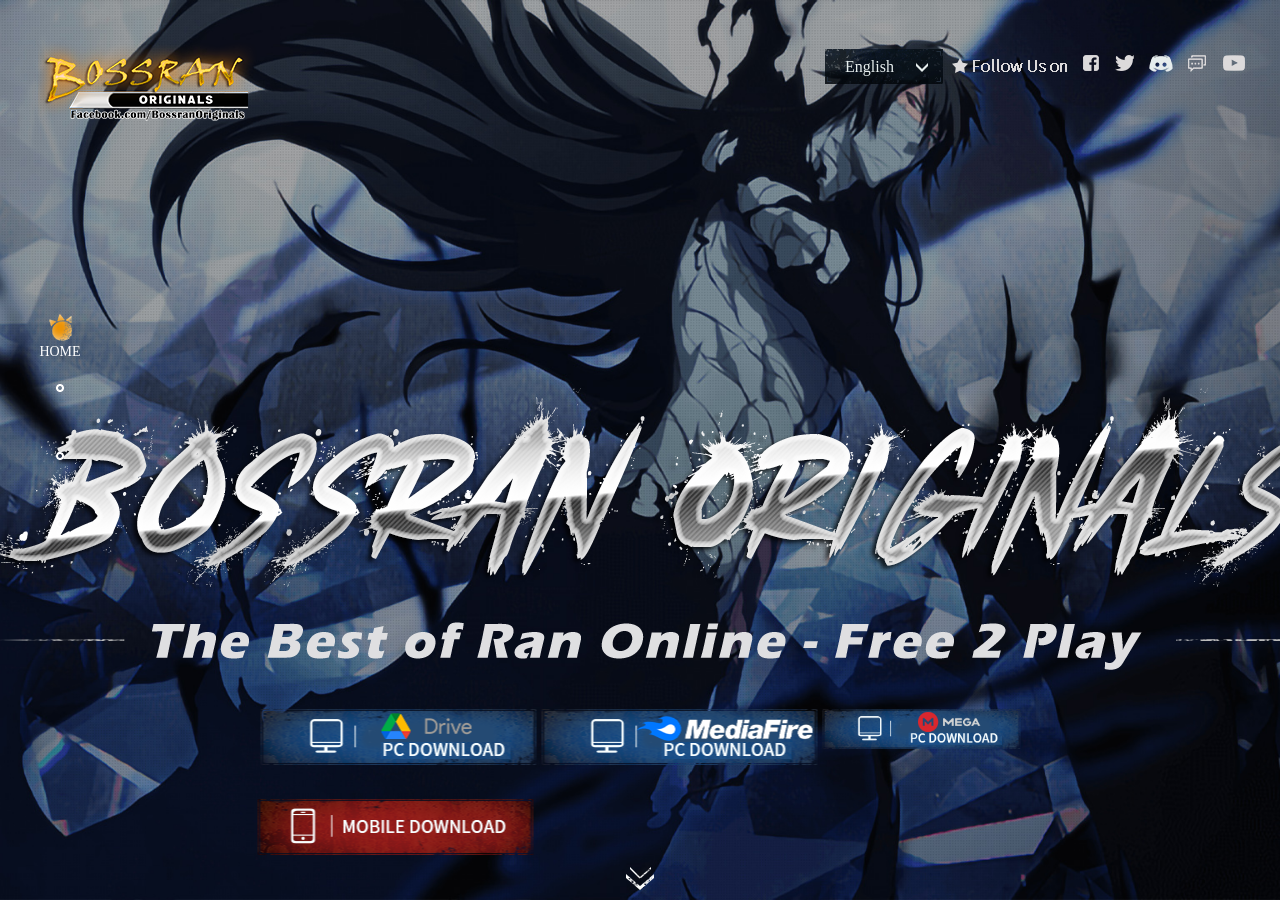
==== index.html @ d1cb73f9 "Add files via upload" ====
<!DOCTYPE html><html><head>
    <title>Bossran Originals  </title>
<meta name="keywords" content="LifeAfter, Mobile, New release, Levin City, iOS, App, Zombie, Pvp, Survival Game, Last day on Earth, Survivor, iPhone, iPad, Netease, Official, Download, Install, Play, Free, FPS, RPG, multiplayer, cooperation, online, open world, third-person shooter, adventure, crafting, building, 明日之後，UNDAWN, PUZZLE&amp;SURVIVAL, Walking Dead, sandbox, RAFT, Subnautica, Uncharted Waters, underwater, Season6, mutation, counterattack, Infection Rebirth, Earth Revival, Blue Tide, Bossran Originals, Once Human">
<meta name="description" content="Mutation Upsurging, Stop the Raging Blue!  ">
<meta charset="utf-8">
<meta name="applicable-device" content="PC">
<meta http-equiv="X-UA-Compatible" content="IE=edge,chrome=1">
<meta name="renderer" content="webkit|ie-comp|ie-stand">
<meta name="renderer" content="webkit">
<meta name="format-detection" content="telephone=no">
<meta name="format-detection" content="address=no">
<link rel="dns-prefetch" href="https://comm.res.easebar.com">




<meta name="twitter:card" content="summary_large_image">
<meta name="twitter:title" content="Bossran Originals  ">
<meta name="twitter:description" content="Mutation Upsurging, Stop the Raging Blue!  ">
<meta name="twitter:image" content="https://www.lifeafter.game/pc/gw/20190115141702/data/share_tw2.jpg">



<meta property="og:url" content="https://www.lifeafter.game/index.html">
<meta property="og:title" content="Bossran Originals  ">
<meta property="og:description" content="Mutation Upsurging, Stop the Raging Blue!  ">
<meta property="og:image" content="images/share_fb2.jpg">


<!--This is Git Project From LIFEAFTER.GAME/lifeafter-pc-gw-en-20190115(11041)-->
    <link type="text/css" rel="stylesheet" href="css/alertBox.css" media="all">
    <link rel="stylesheet" href="css/swiper.3.4.1.css">
    <link type="text/css" rel="stylesheet" href="css/index_46b34e4.css" media="all">

    
    <script async="" src="https://www.googletagmanager.com/gtag/js?id=UA-130943468-1"></script>
    <script>function gtag(){dataLayer.push(arguments)}window.dataLayer=window.dataLayer||[],gtag("js",new Date),gtag("config","UA-130943468-1");</script>
    
    <script>window.ga=window.ga||function(){(ga.q=ga.q||[]).push(arguments)},ga.l=+new Date,ga("create","UA-130943468-1","auto"),ga("send","pageview");</script>
    <script async="" src="js/analytics.js"></script>
</head>

<body id="tpl">
    <div id="share_content" style="display:none">
	<h1 style="display:none">Bossran Originals  </h1>
	<div id="share_title" pub-name="分享文案">Bossran Originals  </div>
	<div id="share_desc" pub-name="分享文本">Mutation Upsurging, Stop the Raging Blue!  </div>
	<img id="share_pic" pub-name="分享图片" src="images/share_tw.jpg" alt="分享图片">
	<div id="share_url" pub-name="分享链接">https://www.lifeafter.game/index.html</div>
</div>
    <div class="container">

        

        <div class="swiper-container" id="content_txt">
            <div class="swiper-wrapper">

                <div class="swiper-slide s1">
                    <a href="//www.lifeafter.game/index.html" title="logo" class="logo" target="_blank"></a>

    
    
    



<div class="p0-top">
   
    <div class="po-select">
        <div class="header">English</div>
        <ul class="ul">
            <li>English</li>
            <li><a href="//www.lifeafter.jp/index.html" target="_self">日本語</a></li>
        </ul>
    </div>
   <div class="gz-all">
       <span class="txt-gz"></span>
       <a class="btn-gz fb" target="_blank" href="https://www.facebook.com/LifeAfter.en" title=""></a>
       <a class="btn-gz tw" target="_blank" href="https://twitter.com/LifeAfter_en" title=""></a>
       <a class="btn-gz ds" target="_blank" href="https://discord.gg/LifeAfter" title=""></a>
       <a class="btn-gz lt" target="_blank" href="https://lifeafter.16163.com/" title=""></a>
       <a class="btn-gz ytb" target="_blank" href="https://www.youtube.com/channel/UCgGn6T7CV137rafeG-iFuxg" title=""></a>
   </div>
</div>


                    <div class="slogan"></div>
                    
                    <div class="download-con">
                        <div class="btn-tw-m-hover">
                            <div class="downqcode">
                                <img src="images/downqcode_4ce45da.png" alt="下載">
                            </div>
                            <div class="down_tips">Scan to Download</div>
                        </div>
                        <div class="btn-box">
                            <a class="btn-tw-pc" id="down-pc" pub-name="pc下載" href="https://g.126.fm/02zFKTa" target="_blank" title="PcDownload"></a>
                            <a class="btn-gq-pc" id="down-gq-pc" pub-name="pc高画质版下載" href="https://g66na.gdl.easebar.com/LifeAfter_new_20240308_g.exe" target="_blank" title="PcDownload"></a>
                            <a class="btn-topup" id="more-bonus" pub-name="获得更多奖金" href="http://www.lifeafter.game/giftgrab/" target="_blank" title=""></a>
                        </div>
                       <div class="btn-box">
                            <a class="btn-tw-m" href="javascript:;" title="IOS下載">台灣地區下載</a>
                            <a class="btn-recharge" id="btn-recharge" pub-name="点卡储值" href="https://pay.neteasegames.com/lifeafter/topup?c=m.1.ow_en_pc_4.10" target="_blank" title=""></a>
                        </div>
                    </div>
                    <div class="video_bg">
                        
                        

                    </div>

                    <p class="home-arrow"></p>
                </div>
                <div class="swiper-slide s2">
                    <div class="video_bg">
                        
                    </div>
                    <div class="cenbox">
                        <h2 class="t">
                            
                        </h2>
                        <div class="feature_line"></div>
                        <div class="feature_line2">
                            <span></span>
                            <span></span>
                            <span></span>
                            <span></span>
                            <span></span>
                          
                        </div>





















                        <div class="feature_dot">
                            <span class="on"></span>
                            <span></span>
                            <span></span>
                            <span></span>
                          
                        </div>
                        <div class="feature_num">
                            <p class="fea_cur">01</p>
                            <div class="feature_num_line">
                                <span></span>
                            </div>
                            <p>04</p>
                        </div>

                        <div class="feature_wrap">
                            <div class="fea_box">
                                <div><img src="images/1_0760aa6.jpg" alt="游戏特色"></div>
                                <div><img src="images/2_68eb219.jpg" alt="游戏特色"></div>
                                <div><img src="images/3_d6442ab.jpg" alt="游戏特色"></div>
                                <div><img src="images/4_631a481.jpg" alt="游戏特色"></div>
                             <!--  <div><img src="images/5_6d3e837.jpg" alt="游戏特色"></div> --> 
                            </div>
                            <div class="feature_btn">
                                <span class="prev"></span>
                                <span class="next"></span>
                            </div>
                        </div>
                    </div>
                    
                </div>
                
                <div class="swiper-slide s3">
                    <div class="cenbox">
                        <div class="til"></div>
                        <h2 class="t">
                            <img src="images/news_5fbc7cd.png" alt="news">
                        </h2>

                        
                        <div class="left_banner">
    <div class="swiper-container banner">
        <div class="swiper-wrapper">
                         <div class="swiper-slide">
                <a href="https://www.lifeafter.game/news/official/20240202/32863_1136248.html" title="" hope="" radio="" and="" the="" golden="" dragon"="" —="" lifeafter="" new="" expansion="" brings="" revelation,="" treasure,="" party="" fun!"="" target="_blank">
                    <img src="images/b621e942-314c-4a75-9671-e82f57a3a5b0.jpg" alt="banner">
                </a>
            </div>
                         <div class="swiper-slide">
                <a href="http://www.lifeafter.game/news/update/20220812/32864_1036896.html" title="LifeAfter: Sea of Zombie Launches Today!" target="_blank">
                    <img src="images/4eb19468-a428-4a7e-ba8c-c46f3b8f159f.jpg" alt="banner">
                </a>
            </div>
                         <div class="swiper-slide">
                <a href="http://www.lifeafter.game/news/official/20211104/32863_983769.html" title="Season 4" target="_blank">
                    <img src="images/a249f99d-062b-4163-983e-eb0f8e803729.jpg" alt="banner">
                </a>
            </div>
            <!--
                         <div class="swiper-slide">
                <a href="http://www.lifeafter.game/news/official/20211021/32863_980792.html" title="The Revenant" target="_blank">
                    <img src="images/ad3aa1c6-b69c-4d10-8dfb-c759c8d09041.jpg" alt="banner">
                </a>
            </div>
                         <div class="swiper-slide">
                <a href="http://www.lifeafter.game/news/official/20200429/32863_878302.html" title="LifeAfter One Year --Last Days, Final Encounters" target="_blank">
                    <img src="images/6c02dc83-e437-490d-92be-55f8ed0cbe68.jpg" alt="banner">
                </a>
            </div> -->
                    </div>
    </div>
    <div class="swiper-pagination"></div>
</div>
<div class="right-news">
    <div class="news-dot">
        <span class="news-span on">Latest</span>
        <span class="news-span">News</span>
        <span class="news-span">Announcement</span>
        <!-- <span class="news-span">Guide</span> -->
    </div>
    <a class="news-more" title="More information" href="//www.lifeafter.game/news/index.html" target="_blank">More information +</a>

    <ul class="slide-news">
        <li class="on">
                         <a class="news-a" href="//www.lifeafter.game/news/update/20241107/32864_1192095.html" title="Maintenance Update 11/08" target="_blank">
                <h2 class="news-tit">Maintenance Update 11/08</h2>
                <p class="news-core">
                    [Celebration]1.CelebrationSquare:FromNovember8toNovember21,TomorrowLandwillundergoamajorrenovation.Duringthistime,theFederationwillsetupaCelebrationSquareforallSurvivors,featuringfiveexcitingmodulestoexplore:CelebrationCake,CelebrationFireworks,CelebrationMerchant,CelebrationDanceFloor,andLifeAfterExhibition.Plus,therewillberichrewardsupforgrabs!Don'tmissout!
                </p>
            </a>

             <!--END-->
                    </li>
        <li>
            <!--END-->
                         <a class="news-a" href="//www.lifeafter.game/news/official/20240202/32863_1136248.html" title="" hope="" radio="" and="" the="" golden="" dragon"="" —="" lifeafter="" new="" expansion="" brings="" revelation,="" treasure,="" party="" fun!"="" target="_blank">
                <h2 class="news-tit">"Hope Radio and the Golden Dragon" — LifeAfter New Expansion Brings Revelation, Treasure, and Party Fun!</h2>
                <p class="news-core">
                    "HopeRadioandtheGoldenDragon"—LifeAfterNewExpansionBringsRevelation,Treasure,andPartyFun!LifeAfter,theleadingpioneerofopen-worlddoomsdaysurvivalmobilegame,haslauncheditsYearoftheDragonSpringFestivalexpansion:"HopeRadioandtheGoldenDragon,"officiallyonFebruary2nd.Claimyourpersonalportableradioformysteriousmessages,andjoinbothnewandoldfriendsinuncoveringthetruthbehinditall.SafeguardtheGoldenDragonTreasurefromtheswarmingInfectedandenjoyajoyfulpartywithfriendsinthegame!
                </p>
            </a>
            <!--END-->
                    </li>
        <li>
            <!--END-->
                         <a class="news-a" href="//www.lifeafter.game/news/update/20241107/32864_1192095.html" title="Maintenance Update 11/08" target="_blank">
                <h2 class="news-tit">Maintenance Update 11/08</h2>
                <p class="news-core">
                    [Celebration]1.CelebrationSquare:FromNovember8toNovember21,TomorrowLandwillundergoamajorrenovation.Duringthistime,theFederationwillsetupaCelebrationSquareforallSurvivors,featuringfiveexcitingmodulestoexplore:CelebrationCake,CelebrationFireworks,CelebrationMerchant,CelebrationDanceFloor,andLifeAfterExhibition.Plus,therewillberichrewardsupforgrabs!Don'tmissout!
                </p>
            </a>
             <!--END-->
                    </li>
        <!-- <li>
                         <a class="news-a" href="//www.lifeafter.game/news/strategy/20230814/32865_1104323.html" title="Master the Ice Hazard in Just Three Minutes: A Detailed Guide for Beginners" target="_blank">
                <h2 class="news-tit">Master the Ice Hazard in Just Three Minutes: A Detailed Guide for Beginners</h2>
                <p class="news-core">
                    IntheworldofLifeAfterAnewPVPmode'IceHazard'hasbeenintroducedToday,Lucinabringsyouastep-by-stepbeginner'sguideTosurvivinginthe'IceHazard'Checkitout!
                </p>
            </a>
                    </li> -->
    </ul>
</div>
<!--This is Git Project From LIFEAFTER.GAME/lifeafter-pc-gw-en-20190115(11041)-->
<!--stamp:e8e35d1d-43f0-4613-83cd-572bfbb4f640,tplId:23351,pageId:26154,tplName:明日之后英文版-公测官网-PC[index][正式][11041]-->
                    </div>
                    <p class="home-arrow"></p>
                </div>

                <li class="swiper-slide page3">
                    <div class="cenbox">
                        <div class="til"></div>
                        
                        <div class="swiper-container KvSwiper" id="KvSwiper">
                            <div class="swiper-wrapper">
                                <div class="swiper-slide swiperKv"><img src="images/img5_c5d9f45.jpg" alt="KV"></div>
                                <div class="swiper-slide swiperKv"><img src="images/img6_f1bc1ab.jpg" alt="KV"></div>
                                <div class="swiper-slide swiperKv"><img src="images/img7_a8eda0c.jpg" alt="KV"></div>
                                <div class="swiper-slide swiperKv"><img src="images/img3_0c249c6.jpg" alt="KV"></div>
                            </div>
                            
                        </div>
                        
                        <div class="swiper-pagination KvSwiper-pagination"></div>
                        
                        <div class="swiper-button-next page1-next"></div>
                        <div class="swiper-button-prev page1-prev"></div>
                        
                    </div>
                </li>

                <div class="swiper-slide last-screen">
                    <div class="footer_box">
    <div class="footer">
        
        <a href="https://www.fb.com/" class="footer_logo" target="_blank"></a>
        <div class="txt">
            <p>
                <a href="https://protocol.unisdk.easebar.com/release/latest_v475.html" target="_blank" class="underline">Privacy Policy</a>, 
                <a href="https://protocol.unisdk.netease.com/release/latest_v486.html" target="_blank" class="underline">Terms and Conditions</a>
            </p>
            <p class="year">©2004 Min Communications, Inc.All Rights Reserved</p>
        </div>
        <div class="txt">
            Company Address: Unit 802, of 8th Floor of Chuang's Tower, <br>
            30-32 Connaught Road, Central, Hong Kong
        </div>
        <div class="txt">
            Contact Us: <span>bossranoriginals@gmail.com</span><br>
        </div>
    </div>
</div>

                </div>
            </div>
            <div class="swiper-pagination content-pagination nav_pagination">
                <div class="swiper-pagination-bullet nav_bullet on"></div>
                <div class="swiper-pagination-bullet nav_bullet"></div>
                <div class="swiper-pagination-bullet nav_bullet"></div>
                <div class="swiper-pagination-bullet nav_bullet"></div>

            </div>
        </div>
        <div class="Layer"></div>

<div class="pop video-pop" id="video-pop">
	<a href="javascript:;" class="close" title=""><s></s></a>
	<div class="video-box"></div>
</div>

<div class="sea-pop pop">
	<a href="javascript:;" class="v_close"></a>
	<div class="sea"></div>
</div>


<div class="pop popImg">
    <a href="javascript:;" class="v_close"></a>
    <a href="javascript:;" class="pic-down" id="pic-down"></a>
    <img class="neir" src="">
</div>
    </div>

    <script charset="utf-8" src="js/jquery%28mixNIE%29.1.11.js"></script>
    <script charset="utf-8" src="js/swiper.3.4.1.js"></script>
    <script charset="utf-8" src="js/jquery.superslide.js"></script>
    <script charset="utf-8" src="js/common_ce2732b.js"></script>
    <script charset="utf-8" src="js/index_fa309bd.js"></script>





</body></html><!--This is Git Project From LIFEAFTER.GAME/lifeafter-pc-gw-en-20190115(11041)--><!--This is Git Project From LIFEAFTER.GAME/lifeafter-pc-gw-en-20190115(11041)-->
---- css/alertBox.css ----
.alert_box{width:100%;height:100%;position:fixed;top:0;left:0;z-index:99999;font-family:"Microsoft YaHei";font-size:14px;opacity:0;display:none;transition:all .2s linear;-webkit-transition:all .2s linear;-moz-transition:all .2s linear;-o-transition:all .2s linear;-ms-transition:all .2s linear}.alert_box.show{opacity:1}.alert_box .shadow{width:100%;height:100%;position:absolute;left:0;top:0;right:0;bottom:0}.alert_box .alert_wrap{width:480px;position:absolute;top:50%;left:50%;margin-left:-240px;line-height:30px;margin-top:-255px}.alert_box .alert_wrap .alertClose{width:36px;height:36px;position:absolute;top:0;right:0;z-index:100;cursor:pointer}.alert_box .alert_wrap .alertClose i,.alert_box .alert_wrap .alertClose em{display:block;width:100%;height:100%;position:absolute;top:0;right:0}.alert_box .alert_wrap .alertClose i{background:url(../images/clse.png) no-repeat;cursor:pointer;z-index:2;background-position:-3px 3px}@media all and (min-width:0){.alert_box .alert_wrap .alertClose i{background-position:0 0}}.alert_box .alert_wrap .alertClose em{border-radius:0 0 0 100%;z-index:1;transition:all .2s ease;-webkit-transition:all .2s ease;-moz-transition:all .2s ease;-o-transition:all .2s ease;-ms-transition:all .2s ease}.alert_box .alert_wrap .alert_main{padding:55px 30px 90px;position:relative;min-height:110px}.alert_box .alert_wrap .alert_main .tit{margin-bottom:5px}.alert_box .alert_wrap .alert_main .text{width:418px;font-size:14px;height:42px;line-height:42px;outline:0;padding:0 5px;-webkit-appearance:none}.alert_box .alert_wrap .alert_main .btns_wrap{position:absolute;right:30px;bottom:30px;z-index:100;overflow:hidden}.alert_box .alert_wrap .alert_main .btns_wrap .btns{width:120px;height:50px;display:block;float:right;margin-left:23px;text-align:center;line-height:50px;font-size:18px;transition:all .2s ease;-webkit-transition:all .2s ease;-moz-transition:all .2s ease;-o-transition:all .2s ease;-ms-transition:all .2s ease}.alert_box .shadow{-webkit-opacity:.6;-moz-opacity:.6;opacity:.6;filter:alpha(opacity=60);background:#000}.alert_box .alert_wrap{color:#3c3c3c;background:#fff}.alert_box .alert_wrap .alert_main{}.alert_box .alert_wrap .alert_main .tips{color:#f66960}.alert_box .alert_wrap .alert_main .text{color:#3c3c3c;border:1px solid #ccc}.alert_box .alert_wrap .alert_main input::-webkit-input-placeholder{color:#ccc}.alert_box .alert_wrap .alert_main input:-moz-placeholder{color:#666}.alert_box .alert_wrap .alert_main input::-moz-placeholder{color:#666}.alert_box .alert_wrap .alert_main input:-ms-input-placeholder{color:#ccc}.alert_box .alert_wrap .alert_main .labelPlaceholder{color:#ccc;font-size:12px;text-align:left}.alert_box .alert_wrap .alert_main .btns{color:#fff}.alert_box .alert_wrap .alert_main .btns.btnsCancle{background-color:#b7b7b7}.alert_box .alert_wrap .alert_main .btns.btnsCancle:hover{background-color:#c3c3c3}.alert_box .alert_wrap .alertClose em{background-color:#5084cb}.alert_box .alert_wrap .alertClose:hover em{background-color:#6898da}.alert_box .alert_wrap .alert_main .key{color:#5084cb}.alert_box .alert_wrap .alert_main .key:hover{color:#6898da}.alert_box .alert_wrap .alert_main .btns.btnsConfirm{background-color:#5084cb}.alert_box .alert_wrap .alert_main .btns.btnsConfirm:hover{background-color:#6898da}.alert_box.alert_box_green .alert_wrap .alertClose em{background-color:#5cb85c}.alert_box.alert_box_green .alert_wrap .alertClose:hover em{background-color:#329f32}.alert_box.alert_box_green .alert_wrap .alert_main .key{color:#5cb85c}.alert_box.alert_box_green .alert_wrap .alert_main .key:hover{color:#329f32}.alert_box.alert_box_green .alert_wrap .alert_main .btns.btnsConfirm{background-color:#5cb85c}.alert_box.alert_box_green .alert_wrap .alert_main .btns.btnsConfirm:hover{background-color:#329f32}.alert_box.alert_box_skyblue .alert_wrap .alertClose em{background-color:#5bc0de}.alert_box.alert_box_skyblue .alert_wrap .alertClose:hover em{background-color:#4ca9c4}.alert_box.alert_box_skyblue .alert_wrap .alert_main .key{color:#5bc0de}.alert_box.alert_box_skyblue .alert_wrap .alert_main .key:hover{color:#4ca9c4}.alert_box.alert_box_skyblue .alert_wrap .alert_main .btns.btnsConfirm{background-color:#5bc0de}.alert_box.alert_box_skyblue .alert_wrap .alert_main .btns.btnsConfirm:hover{background-color:#4ca9c4}.alert_box.alert_box_yellow .alert_wrap .alertClose em{background-color:#f0ad4e}.alert_box.alert_box_yellow .alert_wrap .alertClose:hover em{background-color:#d4902f}.alert_box.alert_box_yellow .alert_wrap .alert_main .key{color:#f0ad4e}.alert_box.alert_box_yellow .alert_wrap .alert_main .key:hover{color:#d4902f}.alert_box.alert_box_yellow .alert_wrap .alert_main .btns.btnsConfirm{background-color:#f0ad4e}.alert_box.alert_box_yellow .alert_wrap .alert_main .btns.btnsConfirm:hover{background-color:#d4902f}.alert_box.alert_box_red .alert_wrap .alertClose em{background-color:#d9534f}.alert_box.alert_box_red .alert_wrap .alertClose:hover em{background-color:#cb433f}.alert_box.alert_box_red .alert_wrap .alert_main .key{color:#d9534f}.alert_box.alert_box_red .alert_wrap .alert_main .key:hover{color:#cb433f}.alert_box.alert_box_red .alert_wrap .alert_main .btns.btnsConfirm{background-color:#d9534f}.alert_box.alert_box_red .alert_wrap .alert_main .btns.btnsConfirm:hover{background-color:#cb433f}
---- css/index_46b34e4.css ----
@charset "utf-8";html,body,h1,h2,h3,h4,h5,h6,div,dl,dt,dd,ul,ol,li,p,blockquote,pre,hr,figure,table,caption,th,td,form,fieldset,legend,input,button,textarea,menu{margin:0;padding:0}body{padding:0;margin:0;background:#000}html,body,fieldset,img,iframe,abbr{border:0}li{list-style:none}textarea{overflow:auto;resize:none}a,button{cursor:pointer}h1,h2,h3,h4,h5,h6,em,strong,b{font-weight:400;font-style:normal}a,a:hover{text-decoration:none}body,textarea,input,button{color:#62a1c9}input,textarea,a,div,button,select{margin:0;padding:0;border:0;outline:0}table{border-collapse:collapse;border-spacing:0}select{appearance:none;-moz-appearance:none;-webkit-appearance:none}html,body{width:100%;min-width:1200px;height:100%}input:-webkit-autofill{background:#787a8b!important;-webkit-box-shadow:0 0 0 999px #787a8b inset}.wbox{width:1200px;margin:0 auto;clear:both}.wbox:after{content:".";display:block;height:0;clear:both;visibility:hidden}.wbox{display:inline-block}* html .wbox{zoom:1}.wbox{display:block;position:relative}.hide{display:none}@-webkit-keyframes male{0%{-webkit-transform:rotate(0deg);-moz-transform:rotate(0deg);-ms-transform:rotate(0deg);-o-transform:rotate(0deg);transform:rotate(0deg)}100%{-webkit-transform:rotate(10deg);-moz-transform:rotate(10deg);-ms-transform:rotate(10deg);-o-transform:rotate(10deg);transform:rotate(10deg)}}@-moz-keyframes male{0%{-webkit-transform:rotate(0deg);-moz-transform:rotate(0deg);-ms-transform:rotate(0deg);-o-transform:rotate(0deg);transform:rotate(0deg)}100%{-webkit-transform:rotate(10deg);-moz-transform:rotate(10deg);-ms-transform:rotate(10deg);-o-transform:rotate(10deg);transform:rotate(10deg)}}@-ms-keyframes male{0%{-webkit-transform:rotate(0deg);-moz-transform:rotate(0deg);-ms-transform:rotate(0deg);-o-transform:rotate(0deg);transform:rotate(0deg)}100%{-webkit-transform:rotate(10deg);-moz-transform:rotate(10deg);-ms-transform:rotate(10deg);-o-transform:rotate(10deg);transform:rotate(10deg)}}@-o-keyframes male{0%{-webkit-transform:rotate(0deg);-moz-transform:rotate(0deg);-ms-transform:rotate(0deg);-o-transform:rotate(0deg);transform:rotate(0deg)}100%{-webkit-transform:rotate(10deg);-moz-transform:rotate(10deg);-ms-transform:rotate(10deg);-o-transform:rotate(10deg);transform:rotate(10deg)}}@keyframes male{0%{-webkit-transform:rotate(0deg);-moz-transform:rotate(0deg);-ms-transform:rotate(0deg);-o-transform:rotate(0deg);transform:rotate(0deg)}100%{-webkit-transform:rotate(10deg);-moz-transform:rotate(10deg);-ms-transform:rotate(10deg);-o-transform:rotate(10deg);transform:rotate(10deg)}}@-webkit-keyframes down_line{0%{top:0}50%{top:134px}100%{top:0}}@-moz-keyframes down_line{0%{top:0}50%{top:134px}100%{top:0}}@-ms-keyframes down_line{0%{top:0}50%{top:134px}100%{top:0}}@-o-keyframes down_line{0%{top:0}50%{top:134px}100%{top:0}}@keyframes down_line{0%{top:0}50%{top:134px}100%{top:0}}.container{width:100%;min-width:1200px;background:#000;font-family:"\5FAE\8F6F\96C5\9ED1","Microsoft YaHei";position:relative;overflow:hidden}.container img{width:auto;height:auto;vertical-align:middle}.logo{z-index:2;position:absolute;top:28px;top:40px;left:20px;left:38px;width:219px;height:97px;background:url(../images/logo.png) no-repeat;background-size:100% 100%}.bq-txt{position:absolute;left:10px;top:10px;width:735px;height:16px;z-index:1;background-repeat: no-repeat;}.p0-top{position:absolute;right:35px;top:30px;z-index:1}.p0-top .po-select{display:inline-block;position:relative}.p0-top .po-select .header{background:url(../images/select-header_7e082ef.png);width:118px;height:35px;text-align:left;text-indent:20px;line-height:35px;font-size:16px;color:#e8efef;position:relative;cursor:pointer}.p0-top .po-select .header:after{content:'';background:url(../images/arr_5a6fb6b.png);width:12px;height:9px;position:absolute;right:15px;top:14px;-webkit-transition:all .3s;-moz-transition:all .3s;-ms-transition:all .3s;-o-transition:all .3s;transition:all .3s}.p0-top .po-select ul{position:absolute;left:0;top:35px;display:none}.p0-top .po-select ul li{background:url(../images/select-seled_af764c4.png);width:118px;height:35px;line-height:35px;font-size:16px;color:#e8efef;text-align:center;cursor:pointer}.p0-top .po-select ul li a{font-size:16px;color:#e8efef}.p0-top .po-select ul li:hover{background:url(../images/select-sel_0948676.png);color:#d11f1f}.p0-top .po-select ul li:hover a{color:#d11f1f}.p0-top .po-select.on ul{display:block}.p0-top .po-select.on:after{-webkit-transform:rotate(180deg);-moz-transform:rotate(180deg);-ms-transform:rotate(180deg);-o-transform:rotate(180deg);transform:rotate(180deg)}.p0-top .gz-all{font-size:0;text-align:center;margin-top:25px;display:inline-block}.p0-top .gz-all .txt-gz{width:116px;height:17px;float:left;margin:2px 0 10px 5px;background-repeat: no-repeat;}.p0-top .gz-all .btn-gz{width:16px;height:17px;display:inline-block;margin:0 0 0 15px;font-size:0;-webkit-transition:all .4s ease;-moz-transition:all .4s ease;-ms-transition:all .4s ease;-o-transition:all .4s ease;transition:all .4s ease}.p0-top .gz-all .btn-gz:hover{-webkit-opacity:.8;-moz-opacity:.8;opacity:.8;filter:alpha(opacity=80)}.p0-top .gz-all .btn-gz.fb{background-repeat: no-repeat;}.p0-top .gz-all .btn-gz.tw{width:20px;background-repeat: no-repeat;}.p0-top .gz-all .btn-gz.ds{width:24px;background:url(../images/icon-ds_5911c7d.png) no-repeat}.p0-top .gz-all .btn-gz.ytb{width:22px;background-repeat: no-repeat;}.p0-top .gz-all .btn-gz.lt{width:20px;background-repeat: no-repeat;}.p0-top .gz-all .btn-gz.line{width:20px;background-repeat: no-repeat;}.download-btnbox{position:absolute;z-index:9;right:0;top:50%;margin-top:-184px;width:200px;height:368px;background:url(../images/down_bg_6344021.png) no-repeat center;background-size:100% 100%;-webkit-transition:right .3s ease;-moz-transition:right .3s ease;-ms-transition:right .3s ease;-o-transition:right .3s ease;transition:right .3s ease;text-align:center;font-size:0}.download-btnbox.dhide{right:-200px}.download-btnbox.dhide .down_tab{background:url(../images/btn_show_1f9ff5e.png) no-repeat center}.download-btnbox .down_tips{width:180px;text-align:center;margin:110px auto 0;color:#b6b6b6;font-size:14px;line-height:18px}.download-btnbox .downqcode{width:120px;height:120px;position:absolute;top:-30px;left:50%;margin-left:-60px}.download-btnbox .downqcode img{display:block;width:100%;height:100%}.download-btnbox .down_tab{position:absolute;width:16px;height:49px;background:url(../images/btn_hide_328d486.png) no-repeat center;top:50%;left:-16px;margin-top:-24.5px}.download-btnbox .down_tab:hover{opacity:.8}.download-btnbox .download-btn{width:180px;height:50px;display:block;margin:0 auto 6px;-webkit-transition:all .4s ease;-moz-transition:all .4s ease;-ms-transition:all .4s ease;-o-transition:all .4s ease;transition:all .4s ease}.download-btnbox .download-btn:hover{-webkit-opacity:.8;-moz-opacity:.8;opacity:.8;filter:alpha(opacity=80)}.download-btnbox .download-btn.ios{margin-top:6px;background:url(../images/ap-down-m_e887f31.png) no-repeat;background-size:100%}.download-btnbox .download-btn.google{background:url(../images/ap-down-g_ebfaaf3.png) no-repeat;background-size:100%}.download-btnbox .download-btn.pc{background:url(../images/ap-down-pc_994951f.png) no-repeat;background-size:100%}.download-btnbox .download-btn.more{background:url(../images/ap-down-bonus2_b1e052d.png) no-repeat;background-size:100%;width:186px;height:73px;margin-left:12px}.download-con{position:absolute;bottom:35px;left:50%;transform:translateX(-50%);z-index:10;width:600px;width:765px}.download-con .btn-box{display:flex;justify-content:space-between;align-items:flex-end}.download-con .btn-tw-m-hover{display:none;width:276px;position:absolute;border-radius:5px;top:-200px;left:10px;top:-105px;left:0;-webkit-transition:all .3s ease;-moz-transition:all .3s ease;-ms-transition:all .3s ease;-o-transition:all .3s ease;transition:all .3s ease;background-color:rgba(20,20,20,.7)}.download-con .btn-tw-m-hover .downqcode{width:120px;height:120px;margin:18px auto 0}.download-con .btn-tw-m-hover .downqcode img{display:block;width:100%;height:100%}.download-con .btn-tw-m-hover .down_tips{text-align:center;margin:18px auto;color:#b6b6b6;font-size:14px;line-height:18px}.download-con a{margin:0 auto 5px;display:inline-block;vertical-align:middle;width:276px;height:56px;text-indent:-9999px;overflow:hidden;-webkit-transition:all .4s ease;-moz-transition:all .4s ease;-ms-transition:all .4s ease;-o-transition:all .4s ease;transition:all .4s ease}.download-con a:hover{opacity:.8}.download-con a.btn-tw-m{background:url(../images/ap-down-twm_c24545e.png) top center no-repeat;background-size:100%;margin-bottom:10px;margin-left:0}.download-con a.btn-tw-pc{background:url(../images/ap-down-twpc_cce5fe5.png) top center no-repeat;background-size:100%}.download-con a.btn-gq-pc{background:url(../images/ap-down-gqpc_f8df041.png) top center no-repeat;background-size:100%}.download-con a.btn-topup{width:198px;background:url(../images/ap-down-bonus_a5c01a5.png) top center no-repeat;background-size:100%}.download-con a.btn-recharge{width:361px;height:90px;position:relative;margin-right:-3px}.download-con a.btn-recharge canvas{position:absolute;left:0;top:0;width:100%;height:100%}#download-btn{width:900px;position:absolute;left:50%;transform:translateX(-50%);bottom:39px}.side-show{width:50px;height:190px;display:block;position:absolute;right:0;top:50%;margin-top:-95px;z-index:5;background:url(../images/list_down_open_16c7e93.png) no-repeat;-webkit-transition:all .3s;-moz-transition:all .3s;-ms-transition:all .3s;-o-transition:all .3s;transition:all .3s}.side-show:hover{-webkit-opacity:.8;-moz-opacity:.8;opacity:.8;filter:alpha(opacity=80)}.side-show.hidden{right:-50px}.side{width:234px;height:392px;position:absolute;right:34px;top:50%;margin-top:-227px;z-index:5;padding-top:62px;background:url(../images/list_down_title_7afba94.png) left top no-repeat;-webkit-transition:all .3s;-moz-transition:all .3s;-ms-transition:all .3s;-o-transition:all .3s;transition:all .3s}.side.hidden{right:-310px}.side .close{width:19px;height:19px;display:block;position:absolute;left:-44px;top:-11px;background:url(../images/list_down_close_9c28436.png);-webkit-transition:all .3s;-moz-transition:all .3s;-ms-transition:all .3s;-o-transition:all .3s;transition:all .3s}.side .close:hover{-webkit-transform:rotate(180deg);-moz-transform:rotate(180deg);-ms-transform:rotate(180deg);-o-transform:rotate(180deg);transform:rotate(180deg)}.side .tips{color:#333;font-size:12px;padding-left:46px;line-height:14px;background:url(../images/list_down_arrow_221cf9d.png) 25px top no-repeat}.side .code{width:135px;height:135px;margin:6px auto 0;position:relative;border:1px solid #e9e9e9}.side .code img{width:100%}.side .code i{display:block;width:137px;height:12px;position:absolute;left:-1px;top:0;z-index:2;background:url(../images/list_down_line_73e3dbc.png);-webkit-animation:down_line 3s linear infinite 300ms 0 ease;-moz-animation:down_line 3s linear infinite 300ms 0 ease;-ms-animation:down_line 3s linear infinite 300ms 0 ease;animation:down_line 3s linear infinite 300ms 0 ease;-moz-animation:down_line 3s linear infinite;-webkit-animation:down_line 3s linear infinite;-o-animation:down_line 3s linear infinite;-ms-animation:down_line 3s linear infinite;animation:down_line 3s linear infinite}.side .downBtn{width:164px;margin:21px auto 0}.side .downBtn a{display:block;width:164px;height:48px;margin-top:9px;background-size:100%;background-repeat:no-repeat;-webkit-transition:all .3s;-moz-transition:all .3s;-ms-transition:all .3s;-o-transition:all .3s;transition:all .3s}.side .downBtn a:hover{-webkit-opacity:.8;-moz-opacity:.8;opacity:.8;filter:alpha(opacity=80)}.side .downBtn a.android{background-image:url(../images/d_android_c606f1f.png)}.side .downBtn a.appstore{background-image:url(../images/d_apple_a1a3c34.png)}.side .downBtn a.computer{background-image:url(../images/d_computer_d3f72d3.png)}.side .downBtn a.getMore_btn{width:164px;height:48px;background-image:url(../images/getMore_btn_937672d.png)}.line .lines{width:19px;height:19px;position:absolute;top:0;left:0;overflow:hidden}.line .lines .lt,.line .lines .lr,.line .lines .lb,.line .lines .ll{position:absolute;background:#fff}.line .lines .lt,.line .lines .lb{height:1px}.line .lines .lr,.line .lines .ll{width:1px}.line .lines .lt{width:0;top:0;left:0}.line .lines .lr{height:0;top:0;right:0}.line .lines .lb{width:19px;left:19px;bottom:0}.line .lines .ll{height:19px;top:19px;left:0}.line:hover .lt{width:19px;-webkit-transition:width .1s;-moz-transition:width .1s;-ms-transition:width .1s;-o-transition:width .1s;transition:width .1s}.line:hover .lr{height:19px;-webkit-transition:height .1s .1s;-moz-transition:height .1s .1s;-ms-transition:height .1s .1s;-o-transition:height .1s .1s;transition:height .1s .1s}.line:hover .lb{left:0;-webkit-transition:left .1s .2s;-moz-transition:left .1s .2s;-ms-transition:left .1s .2s;-o-transition:left .1s .2s;transition:left .1s .2s}.line:hover .ll{top:0;-webkit-transition:top .1s .3s;-moz-transition:top .1s .3s;-ms-transition:top .1s .3s;-o-transition:top .1s .3s;transition:top .1s .3s}.Layer{position:fixed;top:0;left:0;width:100%;height:100%;background:#000;-webkit-opacity:0;-moz-opacity:0;opacity:0;filter:alpha(opacity=0);z-index:-1}.Layer.on{-webkit-opacity:.8;-moz-opacity:.8;opacity:.8;filter:alpha(opacity=80);z-index:10000}.pop{position:fixed;top:50%;left:50%;z-index:10000}.pop .close{width:35px;height:34px;background:url(../images/close_f8aac12.png) no-repeat;position:absolute;top:0;right:-45px;z-index:100001;-webkit-transition:transform .3s ease-in-out;-moz-transition:transform .3s ease-in-out;-ms-transition:transform .3s ease-in-out;-o-transition:transform .3s ease-in-out;transition:transform .3s ease-in-out}.pop .close:hover{-webkit-transform:rotate(90deg);-moz-transform:rotate(90deg);-ms-transform:rotate(90deg);-o-transform:rotate(90deg);transform:rotate(90deg)}.video-pop{width:800px;height:450px;margin:-225px 0 0 -400px;display:none}.video-pop .video-box{width:800px;height:450px}#NIE-topBar{width:100%;position:absolute!important;top:0;left:0}#NIE-copyRight{background:#000;color:#fff}#NIE-copyRight a{color:#fff}#NIE-copyRight #ncp-l1{color:#fff}#NIE-copyRight .nie-copyright-new-inner{padding:15px 0 10px!important}.alert_box .alert_wrap .alert_main .btns.btnsConfirm{background-color:#f28144}.alert_box .alert_wrap .alert_main .btns.btnsConfirm:hover{background-color:#f28144}.alert_box .alert_wrap .alertClose em{background-color:#f28144}.alert_box .alert_wrap .alertClose:hover em{background-color:#f28144}.alert_box .alert_wrap .alertClose i{background-image:url(../images/clse.png)}#tpl #NIE-share{height:22px;text-align:center;background:#000;margin-top:15px}#tpl .NIE-share-txt{height:22px;line-height:22px;font-size:12px;color:#6b6b6b;margin-right:10px}#tpl .NIE-share-iconBtn a{width:auto;padding-right:10px;margin-right:0;line-height:22px;font-size:22px;color:#6b6b6b}#tpl .NIE-share-iconBtn a span{height:22px;line-height:22px;font-size:22px}#tpl .NIE-share-iconBtn a:hover{color:#b62d15}#tpl .NIE-share-iconBtn a em{font-size:12px;height:22px;line-height:22px;margin-left:5px}@-webkit-keyframes rotate{100%{-webkit-transform:rotate(360deg);-moz-transform:rotate(360deg);-ms-transform:rotate(360deg);-o-transform:rotate(360deg);transform:rotate(360deg)}}@-moz-keyframes rotate{100%{-webkit-transform:rotate(360deg);-moz-transform:rotate(360deg);-ms-transform:rotate(360deg);-o-transform:rotate(360deg);transform:rotate(360deg)}}@-ms-keyframes rotate{100%{-webkit-transform:rotate(360deg);-moz-transform:rotate(360deg);-ms-transform:rotate(360deg);-o-transform:rotate(360deg);transform:rotate(360deg)}}@-o-keyframes rotate{100%{-webkit-transform:rotate(360deg);-moz-transform:rotate(360deg);-ms-transform:rotate(360deg);-o-transform:rotate(360deg);transform:rotate(360deg)}}@keyframes rotate{100%{-webkit-transform:rotate(360deg);-moz-transform:rotate(360deg);-ms-transform:rotate(360deg);-o-transform:rotate(360deg);transform:rotate(360deg)}}@-webkit-keyframes scale{0%{-webkit-transform:scale(1);-moz-transform:scale(1);-ms-transform:scale(1);-o-transform:scale(1);transform:scale(1)}50%{-webkit-transform:scale(1.1);-moz-transform:scale(1.1);-ms-transform:scale(1.1);-o-transform:scale(1.1);transform:scale(1.1)}100%{-webkit-transform:scale(1);-moz-transform:scale(1);-ms-transform:scale(1);-o-transform:scale(1);transform:scale(1)}}@-moz-keyframes scale{0%{-webkit-transform:scale(1);-moz-transform:scale(1);-ms-transform:scale(1);-o-transform:scale(1);transform:scale(1)}50%{-webkit-transform:scale(1.1);-moz-transform:scale(1.1);-ms-transform:scale(1.1);-o-transform:scale(1.1);transform:scale(1.1)}100%{-webkit-transform:scale(1);-moz-transform:scale(1);-ms-transform:scale(1);-o-transform:scale(1);transform:scale(1)}}@-ms-keyframes scale{0%{-webkit-transform:scale(1);-moz-transform:scale(1);-ms-transform:scale(1);-o-transform:scale(1);transform:scale(1)}50%{-webkit-transform:scale(1.1);-moz-transform:scale(1.1);-ms-transform:scale(1.1);-o-transform:scale(1.1);transform:scale(1.1)}100%{-webkit-transform:scale(1);-moz-transform:scale(1);-ms-transform:scale(1);-o-transform:scale(1);transform:scale(1)}}@-o-keyframes scale{0%{-webkit-transform:scale(1);-moz-transform:scale(1);-ms-transform:scale(1);-o-transform:scale(1);transform:scale(1)}50%{-webkit-transform:scale(1.1);-moz-transform:scale(1.1);-ms-transform:scale(1.1);-o-transform:scale(1.1);transform:scale(1.1)}100%{-webkit-transform:scale(1);-moz-transform:scale(1);-ms-transform:scale(1);-o-transform:scale(1);transform:scale(1)}}@keyframes scale{0%{-webkit-transform:scale(1);-moz-transform:scale(1);-ms-transform:scale(1);-o-transform:scale(1);transform:scale(1)}50%{-webkit-transform:scale(1.1);-moz-transform:scale(1.1);-ms-transform:scale(1.1);-o-transform:scale(1.1);transform:scale(1.1)}100%{-webkit-transform:scale(1);-moz-transform:scale(1);-ms-transform:scale(1);-o-transform:scale(1);transform:scale(1)}}@-webkit-keyframes leftRight{0%{-webkit-transform:translateX(-5px);-moz-transform:translateX(-5px);-ms-transform:translateX(-5px);-o-transform:translateX(-5px);transform:translateX(-5px)}50%{-webkit-transform:translateX(0px);-moz-transform:translateX(0px);-ms-transform:translateX(0px);-o-transform:translateX(0px);transform:translateX(0px)}100%{-webkit-transform:translateX(5px);-moz-transform:translateX(5px);-ms-transform:translateX(5px);-o-transform:translateX(5px);transform:translateX(5px)}}@-moz-keyframes leftRight{0%{-webkit-transform:translateX(-5px);-moz-transform:translateX(-5px);-ms-transform:translateX(-5px);-o-transform:translateX(-5px);transform:translateX(-5px)}50%{-webkit-transform:translateX(0px);-moz-transform:translateX(0px);-ms-transform:translateX(0px);-o-transform:translateX(0px);transform:translateX(0px)}100%{-webkit-transform:translateX(5px);-moz-transform:translateX(5px);-ms-transform:translateX(5px);-o-transform:translateX(5px);transform:translateX(5px)}}@-ms-keyframes leftRight{0%{-webkit-transform:translateX(-5px);-moz-transform:translateX(-5px);-ms-transform:translateX(-5px);-o-transform:translateX(-5px);transform:translateX(-5px)}50%{-webkit-transform:translateX(0px);-moz-transform:translateX(0px);-ms-transform:translateX(0px);-o-transform:translateX(0px);transform:translateX(0px)}100%{-webkit-transform:translateX(5px);-moz-transform:translateX(5px);-ms-transform:translateX(5px);-o-transform:translateX(5px);transform:translateX(5px)}}@-o-keyframes leftRight{0%{-webkit-transform:translateX(-5px);-moz-transform:translateX(-5px);-ms-transform:translateX(-5px);-o-transform:translateX(-5px);transform:translateX(-5px)}50%{-webkit-transform:translateX(0px);-moz-transform:translateX(0px);-ms-transform:translateX(0px);-o-transform:translateX(0px);transform:translateX(0px)}100%{-webkit-transform:translateX(5px);-moz-transform:translateX(5px);-ms-transform:translateX(5px);-o-transform:translateX(5px);transform:translateX(5px)}}@keyframes leftRight{0%{-webkit-transform:translateX(-5px);-moz-transform:translateX(-5px);-ms-transform:translateX(-5px);-o-transform:translateX(-5px);transform:translateX(-5px)}50%{-webkit-transform:translateX(0px);-moz-transform:translateX(0px);-ms-transform:translateX(0px);-o-transform:translateX(0px);transform:translateX(0px)}100%{-webkit-transform:translateX(5px);-moz-transform:translateX(5px);-ms-transform:translateX(5px);-o-transform:translateX(5px);transform:translateX(5px)}}@-webkit-keyframes sang{0%,20%,40%,60%,80%{-webkit-opacity:0;-moz-opacity:0;opacity:0;filter:alpha(opacity=0)}10%,30%,50%,70%,90%,100%{-webkit-opacity:1;-moz-opacity:1;opacity:1;filter:alpha(opacity=100)}}@-moz-keyframes sang{0%,20%,40%,60%,80%{-webkit-opacity:0;-moz-opacity:0;opacity:0;filter:alpha(opacity=0)}10%,30%,50%,70%,90%,100%{-webkit-opacity:1;-moz-opacity:1;opacity:1;filter:alpha(opacity=100)}}@-ms-keyframes sang{0%,20%,40%,60%,80%{-webkit-opacity:0;-moz-opacity:0;opacity:0;filter:alpha(opacity=0)}10%,30%,50%,70%,90%,100%{-webkit-opacity:1;-moz-opacity:1;opacity:1;filter:alpha(opacity=100)}}@-o-keyframes sang{0%,20%,40%,60%,80%{-webkit-opacity:0;-moz-opacity:0;opacity:0;filter:alpha(opacity=0)}10%,30%,50%,70%,90%,100%{-webkit-opacity:1;-moz-opacity:1;opacity:1;filter:alpha(opacity=100)}}@keyframes sang{0%,20%,40%,60%,80%{-webkit-opacity:0;-moz-opacity:0;opacity:0;filter:alpha(opacity=0)}10%,30%,50%,70%,90%,100%{-webkit-opacity:1;-moz-opacity:1;opacity:1;filter:alpha(opacity=100)}}@-webkit-keyframes yaobai{0%{-webkit-transform:rotate(-4deg);-moz-transform:rotate(-4deg);-ms-transform:rotate(-4deg);-o-transform:rotate(-4deg);transform:rotate(-4deg)}50%{-webkit-transform:rotate(4deg);-moz-transform:rotate(4deg);-ms-transform:rotate(4deg);-o-transform:rotate(4deg);transform:rotate(4deg)}100%{-webkit-transform:rotate(-4deg);-moz-transform:rotate(-4deg);-ms-transform:rotate(-4deg);-o-transform:rotate(-4deg);transform:rotate(-4deg)}}@-moz-keyframes yaobai{0%{-webkit-transform:rotate(-4deg);-moz-transform:rotate(-4deg);-ms-transform:rotate(-4deg);-o-transform:rotate(-4deg);transform:rotate(-4deg)}50%{-webkit-transform:rotate(4deg);-moz-transform:rotate(4deg);-ms-transform:rotate(4deg);-o-transform:rotate(4deg);transform:rotate(4deg)}100%{-webkit-transform:rotate(-4deg);-moz-transform:rotate(-4deg);-ms-transform:rotate(-4deg);-o-transform:rotate(-4deg);transform:rotate(-4deg)}}@-ms-keyframes yaobai{0%{-webkit-transform:rotate(-4deg);-moz-transform:rotate(-4deg);-ms-transform:rotate(-4deg);-o-transform:rotate(-4deg);transform:rotate(-4deg)}50%{-webkit-transform:rotate(4deg);-moz-transform:rotate(4deg);-ms-transform:rotate(4deg);-o-transform:rotate(4deg);transform:rotate(4deg)}100%{-webkit-transform:rotate(-4deg);-moz-transform:rotate(-4deg);-ms-transform:rotate(-4deg);-o-transform:rotate(-4deg);transform:rotate(-4deg)}}@-o-keyframes yaobai{0%{-webkit-transform:rotate(-4deg);-moz-transform:rotate(-4deg);-ms-transform:rotate(-4deg);-o-transform:rotate(-4deg);transform:rotate(-4deg)}50%{-webkit-transform:rotate(4deg);-moz-transform:rotate(4deg);-ms-transform:rotate(4deg);-o-transform:rotate(4deg);transform:rotate(4deg)}100%{-webkit-transform:rotate(-4deg);-moz-transform:rotate(-4deg);-ms-transform:rotate(-4deg);-o-transform:rotate(-4deg);transform:rotate(-4deg)}}@keyframes yaobai{0%{-webkit-transform:rotate(-4deg);-moz-transform:rotate(-4deg);-ms-transform:rotate(-4deg);-o-transform:rotate(-4deg);transform:rotate(-4deg)}50%{-webkit-transform:rotate(4deg);-moz-transform:rotate(4deg);-ms-transform:rotate(4deg);-o-transform:rotate(4deg);transform:rotate(4deg)}100%{-webkit-transform:rotate(-4deg);-moz-transform:rotate(-4deg);-ms-transform:rotate(-4deg);-o-transform:rotate(-4deg);transform:rotate(-4deg)}}.lantern{-webkit-animation:yaobai 4s ease-in-out 0s infinite 300ms 0 ease;-moz-animation:yaobai 4s ease-in-out 0s infinite 300ms 0 ease;-ms-animation:yaobai 4s ease-in-out 0s infinite 300ms 0 ease;animation:yaobai 4s ease-in-out 0s infinite 300ms 0 ease;-moz-animation:yaobai 4s ease-in-out 0s infinite;-webkit-animation:yaobai 4s ease-in-out 0s infinite;-o-animation:yaobai 4s ease-in-out 0s infinite;-ms-animation:yaobai 4s ease-in-out 0s infinite;animation:yaobai 4s ease-in-out 0s infinite;transform-origin:50% 0;-ms-transform-origin:50% 0;-webkit-transform-origin:50% 0;-moz-transform-origin:50% 0;-o-transform-origin:50% 0}.footer_box{background:#000}.footer{width:1200px;margin:0 auto;padding-top:20px;padding-bottom:65px}.footer .netease-logo{float:left;margin-left:40px}.footer .txt{float:left;margin:6px 0 0 25px;color:#999;font-size:12px}.footer .txt a{color:#999;text-decoration:underline}.footer p{font-size:12px}.footer_logo{width:118px;height:45px;background:url(../images/netease_2b82ece.png) no-repeat center center;background-size:100%;display:block;float:left;margin-left:40px}.pager{margin-bottom:70px;font-size:12px;color:#3c3c3c;text-align:center;margin-top:52px}.pager i,.pager a.prev,.pager a.next{padding:4px 10px;margin-right:8px;line-height:28px;color:#3c3c3c;border:1px solid silver;font-style:normal}.pager>i,.pager a:hover i,a.prev.pager:hover{border:1px solid #646464;background:#646464;color:#fff}.pager .prev:hover,.pager .next:hover{border:1px solid #646464;background:#646464;color:#fff}.pager .choose_page{margin-left:10px;font-size:14px}.pager .choose_page input{width:50px;border:0;border:1px solid silver;color:#000;text-align:center}.pager .choose_page button{padding:3px 20px;border:1px solid silver;background:#fff;color:#646464;cursor:pointer}.pager .choose_page button:hover{border:1px solid #646464;color:#fff;background:#646464}@-webkit-keyframes scale1{0%{-webkit-transform:scale(0);-moz-transform:scale(0);-ms-transform:scale(0);transform:scale(0);opacity:.1}50%{-webkit-transform:scale(0.75);-moz-transform:scale(0.75);-ms-transform:scale(0.75);transform:scale(0.75);opacity:1}100%{-webkit-transform:scale(1.5);-moz-transform:scale(1.5);-ms-transform:scale(1.5);transform:scale(1.5);opacity:0}}@-moz-keyframes scale1{0%{-webkit-transform:scale(0);-moz-transform:scale(0);-ms-transform:scale(0);transform:scale(0);opacity:.1}50%{-webkit-transform:scale(0.75);-moz-transform:scale(0.75);-ms-transform:scale(0.75);transform:scale(0.75);opacity:1}100%{-webkit-transform:scale(1.5);-moz-transform:scale(1.5);-ms-transform:scale(1.5);transform:scale(1.5);opacity:0}}@-ms-keyframes scale1{0%{-webkit-transform:scale(0);-moz-transform:scale(0);-ms-transform:scale(0);transform:scale(0);opacity:.1}50%{-webkit-transform:scale(0.75);-moz-transform:scale(0.75);-ms-transform:scale(0.75);transform:scale(0.75);opacity:1}100%{-webkit-transform:scale(1.5);-moz-transform:scale(1.5);-ms-transform:scale(1.5);transform:scale(1.5);opacity:0}}@-o-keyframes scale1{0%{-webkit-transform:scale(0);-moz-transform:scale(0);-ms-transform:scale(0);transform:scale(0);opacity:.1}50%{-webkit-transform:scale(0.75);-moz-transform:scale(0.75);-ms-transform:scale(0.75);transform:scale(0.75);opacity:1}100%{-webkit-transform:scale(1.5);-moz-transform:scale(1.5);-ms-transform:scale(1.5);transform:scale(1.5);opacity:0}}@keyframes scale1{0%{-webkit-transform:scale(0);-moz-transform:scale(0);-ms-transform:scale(0);transform:scale(0);opacity:.1}50%{-webkit-transform:scale(0.75);-moz-transform:scale(0.75);-ms-transform:scale(0.75);transform:scale(0.75);opacity:1}100%{-webkit-transform:scale(1.5);-moz-transform:scale(1.5);-ms-transform:scale(1.5);transform:scale(1.5);opacity:0}}.s1{overflow:hidden}.video_bg{z-index:0;position:absolute;top:0;bottom:0;width:100%;left:0;overflow:hidden;background:url(../images/index-bg_8e89057.jpg) no-repeat center top;background-size:cover}.video_bg video{position:absolute;left:50%;top:50%;-webkit-transform:translate(-50%,-50%);-moz-transform:translate(-50%,-50%);-ms-transform:translate(-50%,-50%);-o-transform:translate(-50%,-50%);transform:translate(-50%,-50%)}.video_bg video.w100{width:100%}.video_bg video.h100{height:100%}.video_bg img{width:100%;height:100%}.container{width:100%;height:100%}.container>.swiper-container{height:100%}.container>.swiper-container .last-screen{height:auto}.container .slogan{position:absolute;left:50%;bottom:50px;transform:translate(-50%);width:1920px;height:1080px;margin-left:10px;background:url(../images/slo_f235958.png) center no-repeat;background-size:100%;z-index:1}.container .middle-box{position:absolute;left:50%;top:0;bottom:11.11111111%;width:62.5%;margin-left:-31.25%}.container .btns-box{position:absolute;left:50%;width:1200px;bottom:-20px;margin-left:-600px;font-size:0;text-align:center;z-index:10}.container .btns-box a{margin-right:26px;margin-bottom:24px;display:inline-block;vertical-align:middle;height:74px;width:255px}.container .btns-box a:hover{opacity:.8}.container .btns-box a.android{background:url(../images/d_android_a5f9cb5.png) center center no-repeat}.container .btns-box a.appstore{background:url(../images/d_apple_e581e62.png) center center no-repeat}.container .btns-box a.computer{background:url(../images/d_computer_22373e7.png) center center no-repeat;border:1px solid #444;border-radius:5px;box-sizing:border-box}.container .btns-box a.getMore_btn{background:url(../images/getmoreBtn_f417322.png) no-repeat center center}.container .bottom_copyright{position:absolute;bottom:36px;right:30px;color:#acacac;font-size:12px}.container .nav_pagination{position:absolute;left:10px;width:100px;top:50%;-webkit-transform:translate(0,-50%);-moz-transform:translate(0,-50%);-ms-transform:translate(0,-50%);-o-transform:translate(0,-50%);transform:translate(0,-50%)}.container .nav_bullet{padding-top:28px;opacity:1;width:100px;height:40px;-webkit-transition:all .6s;-moz-transition:all .6s;-ms-transition:all .6s;-o-transition:all .6s;transition:all .6s;text-align:center;cursor:pointer;background:url(../images/sw_dot_168e6c2.png) top center no-repeat}.container .nav_bullet.on,.container .nav_bullet:hover{background-image:url(../images/dot_h_2eed48c.png)}.container .nav_bullet.on:before,.container .nav_bullet:hover:before{opacity:1}.container .nav_bullet:before{opacity:0;-webkit-transition:all .6s;-moz-transition:all .6s;-ms-transition:all .6s;-o-transition:all .6s;transition:all .6s;font-size:14px;color:#fff;text-align:center}.container .nav_bullet:nth-child(1):before{content:'HOME'}.container .nav_bullet:nth-child(2):before{content:'FEATURE';white-space:nowrap}.container .nav_bullet:nth-child(3):before{content:'NEWS'}.container .nav_bullet:nth-child(4):before{content:'Wallpaper Download'}.page3{background:url(../images/bg1_7a2fdd4.jpg) center center no-repeat;position:relative}.page3 .cenbox{position:absolute;left:50%;top:50%;width:1400px;height:660px;margin-left:-700px;margin-top:-372px}.page3 .cenbox .til{background:url(../images/page3-til_af92766.png) no-repeat left;width:949px;height:54px;margin:25px auto 30px}.page3 .cenbox .KvSwiper{width:949px;height:534px;margin:0 auto}.page3 .cenbox .KvSwiper img{width:100%}.page3 .cenbox .KvSwiper .swiperKv{cursor:pointer}.page3 .cenbox .page1-prev{position:absolute;left:340px;top:760px;transform:translateY(-100%);width:65px;height:65px;background:url(../images/kvbtn_prev_67f2192.png) no-repeat;background-size:auto 100%}.page3 .cenbox .page1-next{position:absolute;right:340px;top:760px;transform:translateY(-100%);width:65px;height:65px;background:url(../images/kvbtn_next_6b2b036.png) no-repeat;background-size:auto 100%}.page3 .cenbox .swiper-pagination{top:682px;left:50%;transform:translateX(-50%)}.page3 .cenbox .swiper-pagination-bullet{padding-top:26px;opacity:1;width:80px;height:40px;-webkit-transition:all .6s;-moz-transition:all .6s;-ms-transition:all .6s;-o-transition:all .6s;transition:all .6s;text-align:center;cursor:pointer;font-size:14px;background:url(../images/sw_dot_168e6c2.png) top center no-repeat}.page3 .cenbox .swiper-pagination-bullet.swiper-pagination-bullet-active,.page3 .cenbox .swiper-pagination-bullet:hover{background-image:url(../images/dot_h_2eed48c.png)}.page3 .cenbox .swiper-pagination-bullet.swiper-pagination-bullet-active:before,.page3 .cenbox .swiper-pagination-bullet:hover:before{opacity:1}.page3 .cenbox .swiper-pagination-bullet:before{text-align:center;opacity:0;-webkit-transition:all .6s;-moz-transition:all .6s;-ms-transition:all .6s;-o-transition:all .6s;transition:all .6s;font-size:14px;word-break:keep-all;color:#fff}.page3 .cenbox .map{background-size:100% 100%;width:1357px;height:546px;margin:50px auto 0;position:relative}.page3 .cenbox .map video{position:absolute;left:50%;top:50%;width:1300px;-webkit-transform:translate(-50%,-50%);-moz-transform:translate(-50%,-50%);-ms-transform:translate(-50%,-50%);-o-transform:translate(-50%,-50%);transform:translate(-50%,-50%)}.page3 .cenbox .map:after{content:'';position:absolute;background:url(../images/page3-map-border_bb6bbbd.png);background-size:100% 100%;width:1300px;height:535px;left:50%;top:50%;-webkit-transform:translate(-50%,-50%);-moz-transform:translate(-50%,-50%);-ms-transform:translate(-50%,-50%);-o-transform:translate(-50%,-50%);transform:translate(-50%,-50%);z-index:6;pointer-events:none}.page3 .cenbox .map .tags{position:relative;z-index:9}.page3 .cenbox .map .tags>div{width:180px;height:101px;background-size:100% 100%;position:absolute;cursor:pointer}.page3 .cenbox .map .tags .tag1{background-image:url(../images/page3-map-tag1_a08c862.png);width:240px;height:101px;left:150px;top:280px}.page3 .cenbox .map .tags .tag1.on,.page3 .cenbox .map .tags .tag1:hover{background-image:url(../images/page3-map-tag1-h_da852f3.png)}.page3 .cenbox .map .tags .tag2{background-image:url(../images/page3-map-tag2_1e5e696.png);width:190px;height:101px;left:480px;top:225px}.page3 .cenbox .map .tags .tag2.on,.page3 .cenbox .map .tags .tag2:hover{background-image:url(../images/page3-map-tag2-h_6cb8fea.png)}.page3 .cenbox .map .tags .tag3{background-image:url(../images/page3-map-tag3_6e6d389.png);width:240px;height:101px;left:790px;top:140px}.page3 .cenbox .map .tags .tag3.on,.page3 .cenbox .map .tags .tag3:hover{background-image:url(../images/page3-map-tag3-h_c27e401.png)}.page3 .cenbox .map .tags .tag4{background-image:url(../images/page3-map-tag4_4b0587d.png);width:180px;height:101px;left:1090px;top:80px}.page3 .cenbox .map .tags .tag4.on,.page3 .cenbox .map .tags .tag4:hover{background-image:url(../images/page3-map-tag4-h_37330cb.png)}.page3 .cenbox .map .tags .tag5{background-image:url(../images/page3-map-tag5_abf0b00.png);width:210px;height:101px;left:1042px;top:285px}.page3 .cenbox .map .tags .tag5.on,.page3 .cenbox .map .tags .tag5:hover{background-image:url(../images/page3-map-tag5-h_b863f0a.png)}.sea-pop{display:none;width:902px;height:472px;margin:-236px 0 0 -451px}.sea-pop .v_close{right:-30px;top:-40px;z-index:9;background:url(../images/close_72bb4a5.png);width:176px;height:161px;position:absolute}.sea-pop .sea{background-size:100% 100%;position:absolute}.sea-pop .sea[data-id="1"]{background-image:url(../images/sea1_7778973.png);width:1098px;height:629px;left:-145px;top:-100px}.sea-pop .sea[data-id="2"]{background-image:url(../images/sea2_3b040b5.png);width:996px;height:569px;left:-45px;top:-10px}.sea-pop .sea[data-id="3"]{background-image:url(../images/sea3_e1144a7.png);width:916px;height:484px;left:-5px;top:-10px}.sea-pop .sea[data-id="4"]{background-image:url(../images/sea4_ebd2228.png);width:916px;height:484px;left:-5px;top:-10px}.sea-pop .sea[data-id="5"]{background-image:url(../images/sea5_73029d1.png);width:970px;height:568px;left:-35px;top:-10px}.popImg{display:none;width:949px;height:534px;transform:translate(-50%,-50%)}.popImg .v_close{right:-30px;top:-40px;z-index:9;background:url(../images/close_72bb4a5.png);width:176px;height:161px;position:absolute}.popImg .pic-down{position:absolute;right:150px;top:20px;display:block;background:url(../images/cont2-down_b70d301.png) no-repeat center;background-size:cover;width:140px;height:35px}.popImg img{width:100%}.s3{background:url(../images/bg2_474c38b.jpg) center center no-repeat;overflow:hidden}.s3 .cenbox{width:1200px;height:720px;font-size:0;position:relative;margin:0 auto;top:50%;margin-top:-360px}.s3 .cenbox .til{width:633px;height:90px;margin:0 auto}.s3 .cenbox .t{width:100%;height:151px;position:absolute;left:0;top:83px}.s3 .cenbox .t img{margin-top:21px}.s3 .cenbox .t:after{content:"";width:100%;height:2px;position:absolute;left:0;bottom:0;background:url(../images/title_line_d3ac043.png) no-repeat}.s3 .cenbox .left_banner{padding-top:186px;width:480px;height:400px;display:inline-block;vertical-align:top}.s3 .cenbox .left_banner .swiper-pagination{font-size:0;margin-top:20px}.s3 .cenbox .left_banner .swiper-pagination .swiper-pagination-bullet{width:12px;height:12px;-webkit-opacity:1;-moz-opacity:1;opacity:1;filter:alpha(opacity=100);margin:0 8px;background:url(../images/dot1_6fe091d.png) left top no-repeat}.s3 .cenbox .left_banner .swiper-pagination .swiper-pagination-bullet-active{background-image:url(../images/dot_h_2eed48c.png);background-size:100% 100%;width:25px;height:21px}.s3 .cenbox .left_banner .banner{width:480px;height:400px}.s3 .cenbox .left_banner .banner .swiper-slide a{display:block;width:100%;height:100%}.s3 .cenbox .right-news{width:674px;height:500px;display:inline-block;vertical-align:top;padding-top:85px;margin-left:45px;position:relative;z-index:2}.s3 .cenbox .right-news .news-more{display:block;color:#fff;font-size:14px;line-height:55px;position:absolute;right:0;top:85px}.s3 .cenbox .right-news .news-dot{height:55px;text-align:left;margin-bottom:78px}.s3 .cenbox .right-news .news-dot span{color:#b0b0b0;font-size:18px;font-weight:700;padding:0 15px;cursor:pointer;line-height:55px;display:inline-block;position:relative}.s3 .cenbox .right-news .news-dot span:after{width:68px;height:1px;content:"";display:none;position:absolute;left:0;top:29px;background:url(../images/news_tab_line_599cf5e.png) no-repeat}.s3 .cenbox .right-news .news-dot span:hover,.s3 .cenbox .right-news .news-dot span.on{color:#fff}.s3 .cenbox .right-news .slide-news{width:674px;height:360px}.s3 .cenbox .right-news .slide-news li{width:674px;height:342px;display:none}.s3 .cenbox .right-news .slide-news li.on{display:block}.s3 .cenbox .right-news .slide-news li a{margin:0 36px 10px 0;display:inline-block;vertical-align:top;width:314px;height:170px}.s3 .cenbox .right-news .slide-news li a:nth-child(2n){margin-right:0}.s3 .cenbox .right-news .slide-news li a:before{display:block;content:'';margin-bottom:22px;width:27px;height:3px;-webkit-transition:all .6s;-moz-transition:all .6s;-ms-transition:all .6s;-o-transition:all .6s;transition:all .6s;background-color:#d11f1f}.s3 .cenbox .right-news .slide-news li a .news-tit{max-height:56px;margin-bottom:12px;color:#fff;font-size:20px;line-height:28px;font-weight:700;overflow:hidden;display:-webkit-box;text-overflow:ellipsis;-webkit-box-orient:vertical;-webkit-line-clamp:2;word-break:break-all}.s3 .cenbox .right-news .slide-news li a .news-core{max-height:72px;font-size:14px;color:#b6b6b6;line-height:24px;overflow:hidden;display:-webkit-box;text-overflow:ellipsis;-webkit-box-orient:vertical;-webkit-line-clamp:3;word-break:break-all}.s3 .cenbox .right-news .slide-news li a:hover:before{width:227px}.s3 .cenbox .right-news .slide-news li a:hover .news-tit{color:#d11f1f}.s2{overflow:hidden}.s2 .video_bg{background:url(../images/bg3_380ec3a.jpg) center center no-repeat}.s2 .video_bg:before{background-image:url(../images/layer2_7c3acc4.png)}.s2 .cenbox{z-index:1;width:100%;height:100%}.s2 .t{position:absolute;left:50%;top:50%;background:url(../images/til3_79e2532.png);width:145px;height:54px;margin:-316px 0 0 -395.5px}.s2 .feature_line{width:0;height:1px;position:absolute;top:50%;margin-top:-.5px;background:#3e3e3e;-webkit-opacity:.5;-moz-opacity:.5;opacity:.5;filter:alpha(opacity=50);-webkit-transition:all 1s ease .2s;-moz-transition:all 1s ease .2s;-ms-transition:all 1s ease .2s;-o-transition:all 1s ease .2s;transition:all 1s ease .2s}.s2 .feature_line2{width:100%;height:1px;position:absolute;top:50%;margin-top:-.5px;-webkit-opacity:0;-moz-opacity:0;opacity:0;filter:alpha(opacity=0);-webkit-transition:all 1s ease .2s;-moz-transition:all 1s ease .2s;-ms-transition:all 1s ease .2s;-o-transition:all 1s ease .2s;transition:all 1s ease .2s}.s2 .feature_line2 span{display:block;width:0;height:100%;background:#3e3e3e;-webkit-transition:all 4s linear;-moz-transition:all 4s linear;-ms-transition:all 4s linear;-o-transition:all 4s linear;transition:all 4s linear}.s2 .feature_line2 span.slidewidth{width:100%}.s2 .feature_desc{position:absolute;top:50%;left:50%;margin:260px 0 0 -398px;-webkit-transition:all 1s ease .2s;-moz-transition:all 1s ease .2s;-ms-transition:all 1s ease .2s;-o-transition:all 1s ease .2s;transition:all 1s ease .2s;-webkit-opacity:0;-moz-opacity:0;opacity:0;filter:alpha(opacity=0);-webkit-transform:translate3d(-10px,-50%,0);-moz-transform:translate3d(-10px,-50%,0);-ms-transform:translate3d(-10px,-50%,0);-o-transform:translate3d(-10px,-50%,0);transform:translate3d(-10px,-50%,0)}.s2 .feature_desc img{width:auto;height:24px;position:absolute;left:0;top:0;-webkit-opacity:0;-moz-opacity:0;opacity:0;filter:alpha(opacity=0);-webkit-transition:all 1s ease;-moz-transition:all 1s ease;-ms-transition:all 1s ease;-o-transition:all 1s ease;transition:all 1s ease}.s2 .feature_desc .feature_desc_1{-webkit-transform:translate3d(-50px,0,0);-moz-transform:translate3d(-50px,0,0);-ms-transform:translate3d(-50px,0,0);-o-transform:translate3d(-50px,0,0);transform:translate3d(-50px,0,0)}.s2 .feature_desc .feature_desc_2{-webkit-transform:translate3d(50px,0,0);-moz-transform:translate3d(50px,0,0);-ms-transform:translate3d(50px,0,0);-o-transform:translate3d(50px,0,0);transform:translate3d(50px,0,0)}.s2 .feature_desc .feature_desc_con.show img{-webkit-opacity:1;-moz-opacity:1;opacity:1;filter:alpha(opacity=100);-webkit-transform:translate3d(0,0,0);-moz-transform:translate3d(0,0,0);-ms-transform:translate3d(0,0,0);-o-transform:translate3d(0,0,0);transform:translate3d(0,0,0)}.s2 .feature_title{position:absolute;top:78%;left:562px;width:250px;height:18px;background:url(../images/swiper-title_f383c49.png) center no-repeat;background-size:100% 100%}.s2 .feature_dot{position:absolute;top:50%;left:562px;margin-top:266px;height:12px;-webkit-transition:all 1s ease .2s;-moz-transition:all 1s ease .2s;-ms-transition:all 1s ease .2s;-o-transition:all 1s ease .2s;transition:all 1s ease .2s;-webkit-opacity:0;-moz-opacity:0;opacity:0;filter:alpha(opacity=0);-webkit-transform:translate3d(-10px,0,0);-moz-transform:translate3d(-10px,0,0);-ms-transform:translate3d(-10px,0,0);-o-transform:translate3d(-10px,0,0);transform:translate3d(-10px,0,0);width:100%}.s2 .feature_dot span{width:12px;height:12px;background:url(../images/dot1_6fe091d.png) no-repeat;cursor:pointer;display:inline-block;vertical-align:middle;margin-right:10px}.s2 .feature_dot span.on{background:url(../images/dot_h_2eed48c.png) no-repeat;background-size:100% 100%;width:25px;height:21px}.s2 .feature_num{position:absolute;left:50%;top:50%;margin-left:-530px;margin-top:-44px;width:69px;overflow:hidden;-webkit-transition:all 1s ease .2s;-moz-transition:all 1s ease .2s;-ms-transition:all 1s ease .2s;-o-transition:all 1s ease .2s;transition:all 1s ease .2s;-webkit-opacity:0;-moz-opacity:0;opacity:0;filter:alpha(opacity=0);-webkit-transform:translate3d(-10px,0,0);-moz-transform:translate3d(-10px,0,0);-ms-transform:translate3d(-10px,0,0);-o-transform:translate3d(-10px,0,0);transform:translate3d(-10px,0,0)}.s2 .feature_num p{color:#fff;font-size:14px;text-align:center}.s2 .feature_num .feature_num_line{width:100%;height:2px;margin:24px 0;display:block;position:relative;background:#ae1a1a}.s2 .feature_btn{width:27px;position:absolute;right:-50px;top:50%;margin-top:-38px;-webkit-opacity:0;-moz-opacity:0;opacity:0;filter:alpha(opacity=0);-webkit-transform:translate3d(-10px,0,0);-moz-transform:translate3d(-10px,0,0);-ms-transform:translate3d(-10px,0,0);-o-transform:translate3d(-10px,0,0);transform:translate3d(-10px,0,0);z-index:10}.s2 .feature_btn span{width:27px;height:13px;display:block;cursor:pointer;-webkit-opacity:.7;-moz-opacity:.7;opacity:.7;filter:alpha(opacity=70);background:url(../images/jt_4a87fb4.png)}.s2 .feature_btn span.prev{background-position:left top}.s2 .feature_btn span.next{background-position:left bottom;margin-top:50px}.s2 .feature_btn span:hover{-webkit-opacity:1;-moz-opacity:1;opacity:1;filter:alpha(opacity=100)}.s2 .feature_wrap{position:absolute;left:50%;top:50%;width:795px;height:447px;margin:-223.5px 0 0 -397.5px;-webkit-transition:all 1s ease .2s;-moz-transition:all 1s ease .2s;-ms-transition:all 1s ease .2s;-o-transition:all 1s ease .2s;transition:all 1s ease .2s;-webkit-opacity:0;-moz-opacity:0;opacity:0;filter:alpha(opacity=0);-webkit-transform:translate3d(-10px,0,0);-moz-transform:translate3d(-10px,0,0);-ms-transform:translate3d(-10px,0,0);-o-transform:translate3d(-10px,0,0);transform:translate3d(-10px,0,0)}.s2 .feature_wrap .fea_box,.s2 .feature_wrap .fea_box div,.s2 .feature_wrap img{height:100%;width:auto;max-height:447px}.s2.swiper-slide .feature_tit,.s2.swiper-slide .feature_dot{-webkit-opacity:1;-moz-opacity:1;opacity:1;filter:alpha(opacity=100);-webkit-transform:translate3d(0,0,0);-moz-transform:translate3d(0,0,0);-ms-transform:translate3d(0,0,0);-o-transform:translate3d(0,0,0);transform:translate3d(0,0,0)}.s2.swiper-slide .feature_desc,.s2.swiper-slide .feature_num,.s2.swiper-slide .feature_wrap,.s2.swiper-slide .feature_btn{-webkit-opacity:1;-moz-opacity:1;opacity:1;filter:alpha(opacity=100);-webkit-transform:translate3d(0,0,0);-moz-transform:translate3d(0,0,0);-ms-transform:translate3d(0,0,0);-o-transform:translate3d(0,0,0);transform:translate3d(0,0,0)}.s2.swiper-slide .feature_line2{-webkit-opacity:1;-moz-opacity:1;opacity:1;filter:alpha(opacity=100)}.s2.swiper-slide .feature_line{width:100%}.s4{background:url(../images/index-bg1_f9d6b61.jpg) center top no-repeat;background-size:cover;overflow:hidden}.s4 .cenbox{width:1920px;height:824px;font-size:0;position:relative;margin:0 auto;top:50%;margin-top:-412px}.s4 .cenbox .t{margin-top:60px;margin-left:359px;width:286px;height:62px;background-repeat: no-repeat;}.s4 .cenbox .newwm_txt{position:relative;top:348px;left:538px;margin-left:539px;width:490px}.s4 .cenbox .newwm_txt p{margin:11px auto 26px;font-size:16px;color:#b6b6b6}.s4 .cenbox .newwm_txt span{font-size:16px;color:#536177}.s4 .cenbox #crosswise_txt{position:relative;width:1920px;height:720px;margin:0 auto;margin-top:38px}.s4 .cenbox #crosswise_txt .new_woman{width:100%;height:613px;background:url(../images/new_women_d8a0153.png) center no-repeat;background-size:100%}.s4 .cenbox #crosswise_txt .new_man{width:100%;height:613px;background:url(../images/new_men_6b8f2df.png) center no-repeat;background-size:100%}.s4 .cenbox #crosswise_txt #swiper-pagination-2{width:1200px;height:40px;position:relative;margin:0 auto;top:-106px}.s4 .cenbox #crosswise_txt #swiper-pagination-2 .swiper-pagination-custom{position:absolute;opacity:1;width:12px;height:12px;-webkit-transition:all .6s;-moz-transition:all .6s;-ms-transition:all .6s;-o-transition:all .6s;transition:all .6s;cursor:pointer;background:url(../images/sw_dot_168e6c2.png) top center no-repeat}.s4 .cenbox #crosswise_txt #swiper-pagination-2 .swiper-pagination-custom.swiper-pagination-custom-active,.s4 .cenbox #crosswise_txt #swiper-pagination-2 .swiper-pagination-custom:hover{background-image:url(../images/dot_h_4cc3566.png)}.s4 .cenbox #crosswise_txt #swiper-pagination-2 .swiper-pagination-custom.swiper-pagination-custom-active:before,.s4 .cenbox #crosswise_txt #swiper-pagination-2 .swiper-pagination-custom:hover:before{opacity:1}.s4 .cenbox #crosswise_txt #swiper-pagination-2 .swiper-pagination-custom:before{opacity:0;-webkit-transition:all .6s;-moz-transition:all .6s;-ms-transition:all .6s;-o-transition:all .6s;transition:all .6s;font-size:14px;color:#fff}.s4 .cenbox #crosswise_txt #swiper-pagination-2 .swiper-pagination-custom:nth-child(1),.s4 .cenbox #crosswise_txt #swiper-pagination-2 .swiper-pagination-custom:nth-child(3){top:26px}.s4 .cenbox #crosswise_txt #swiper-pagination-2 .swiper-pagination-custom:nth-child(1){left:672px}.s4 .cenbox #crosswise_txt #swiper-pagination-2 .swiper-pagination-custom:nth-child(3){left:706px}.s4 .cenbox #crosswise_txt #swiper-pagination-2 .sp-custom{position:absolute;opacity:1;width:82px;height:36px;-webkit-transition:all .6s;-moz-transition:all .6s;-ms-transition:all .6s;-o-transition:all .6s;transition:all .6s;text-align:center;cursor:pointer}.s4 .cenbox #crosswise_txt #swiper-pagination-2 .sp-custom:nth-child(2){left:260px;background:url(../images/sex-wm-a_5710081.png) 0 0 no-repeat;background-size:cover}.s4 .cenbox #crosswise_txt #swiper-pagination-2 .sp-custom:nth-child(2).active2{background:url(../images/sex-wm_79c8016.png) 0 0 no-repeat;background-size:cover}.s4 .cenbox #crosswise_txt #swiper-pagination-2 .sp-custom:nth-child(4){left:367px;background:url(../images/sex-wm_79c8016.png) -108px 0 no-repeat;background-size:cover}.s4 .cenbox #crosswise_txt #swiper-pagination-2 .sp-custom:nth-child(4).active1{background:url(../images/sex-wm-a_5710081.png) -108px 0 no-repeat;background-size:cover}.s4 .cenbox #swiper-pagination-3{position:relative;bottom:90px;width:1388px;margin:0 auto;z-index:1}.s4 .cenbox #swiper-pagination-3 .sp{margin-left:360px;display:flex;justify-content:space-between;width:190px}.s4 .cenbox #swiper-pagination-3 .sp li{width:82px;height:36px;cursor:pointer}.s4 .cenbox #swiper-pagination-3 .sp li:nth-child(1){background:url(../images/sex-wm_79c8016.png) 0 0 no-repeat;background-size:cover}.s4 .cenbox #swiper-pagination-3 .sp li:nth-child(1).active{background:url(../images/sex-wm-a_5710081.png) 0 0 no-repeat;background-size:cover}.s4 .cenbox #swiper-pagination-3 .sp li:nth-child(2){background:url(../images/sex-wm_79c8016.png) -108px 0 no-repeat;background-size:cover}.s4 .cenbox #swiper-pagination-3 .sp li:nth-child(2).active{background:url(../images/sex-wm-a_5710081.png) -108px 0 no-repeat;background-size:cover}#NIE-warning-tips,#NIE-warning-bg,#NIE-warning-dialog{display:none!important}.bq-c{position:absolute;left:20px;bottom:40px;width:400px;height:46px;background:url(../images/pc-io_1a05269.png) no-repeat}.home-arrow{z-index:10;width:28px;height:23px;background:url(../images/down-tips2_29e4a3d.png) no-repeat;position:absolute;bottom:10px;left:50%;cursor:default;margin-left:-14px;-webkit-animation:home_arrow .8s ease-in-out infinite 300ms 0 ease;-moz-animation:home_arrow .8s ease-in-out infinite 300ms 0 ease;-ms-animation:home_arrow .8s ease-in-out infinite 300ms 0 ease;animation:home_arrow .8s ease-in-out infinite 300ms 0 ease;-moz-animation:home_arrow .8s ease-in-out infinite;-webkit-animation:home_arrow .8s ease-in-out infinite;-o-animation:home_arrow .8s ease-in-out infinite;-ms-animation:home_arrow .8s ease-in-out infinite;animation:home_arrow .8s ease-in-out infinite}@-webkit-keyframes home_arrow{0%,100%{opacity:1;-webkit-transform:translate(0,-7px);-moz-transform:translate(0,-7px);-ms-transform:translate(0,-7px);-o-transform:translate(0,-7px);transform:translate(0,-7px)}50%{opacity:.7;-webkit-transform:translate(0,0);-moz-transform:translate(0,0);-ms-transform:translate(0,0);-o-transform:translate(0,0);transform:translate(0,0)}}@-moz-keyframes home_arrow{0%,100%{opacity:1;-webkit-transform:translate(0,-7px);-moz-transform:translate(0,-7px);-ms-transform:translate(0,-7px);-o-transform:translate(0,-7px);transform:translate(0,-7px)}50%{opacity:.7;-webkit-transform:translate(0,0);-moz-transform:translate(0,0);-ms-transform:translate(0,0);-o-transform:translate(0,0);transform:translate(0,0)}}@-ms-keyframes home_arrow{0%,100%{opacity:1;-webkit-transform:translate(0,-7px);-moz-transform:translate(0,-7px);-ms-transform:translate(0,-7px);-o-transform:translate(0,-7px);transform:translate(0,-7px)}50%{opacity:.7;-webkit-transform:translate(0,0);-moz-transform:translate(0,0);-ms-transform:translate(0,0);-o-transform:translate(0,0);transform:translate(0,0)}}@-o-keyframes home_arrow{0%,100%{opacity:1;-webkit-transform:translate(0,-7px);-moz-transform:translate(0,-7px);-ms-transform:translate(0,-7px);-o-transform:translate(0,-7px);transform:translate(0,-7px)}50%{opacity:.7;-webkit-transform:translate(0,0);-moz-transform:translate(0,0);-ms-transform:translate(0,0);-o-transform:translate(0,0);transform:translate(0,0)}}@keyframes home_arrow{0%,100%{opacity:1;-webkit-transform:translate(0,-7px);-moz-transform:translate(0,-7px);-ms-transform:translate(0,-7px);-o-transform:translate(0,-7px);transform:translate(0,-7px)}50%{opacity:.7;-webkit-transform:translate(0,0);-moz-transform:translate(0,0);-ms-transform:translate(0,0);-o-transform:translate(0,0);transform:translate(0,0)}}.s4 .cenbox .t{background-position:0px 0px}.p0-top .gz-all .btn-gz.line{background-position:0px -62px}.p0-top .gz-all .txt-gz{background-position:-20px -62px}.p0-top .gz-all .btn-gz.fb{background-position:-138px -62px}.p0-top .gz-all .btn-gz.tw{background-position:-163px -62px}.p0-top .gz-all .btn-gz.ytb{background-position:-222px -62px}.p0-top .gz-all .btn-gz.lt{background-position:-194px -62px}.bq-txt{background-position:-286px 0px}.s4 .cenbox .t,.p0-top .gz-all .btn-gz.line,.p0-top .gz-all .txt-gz,.p0-top .gz-all .btn-gz.fb,.p0-top .gz-all .btn-gz.tw,.p0-top .gz-all .btn-gz.ytb,.p0-top .gz-all .btn-gz.lt,.bq-txt{background-image: url(../images/index_z_4eaaea0.png)}
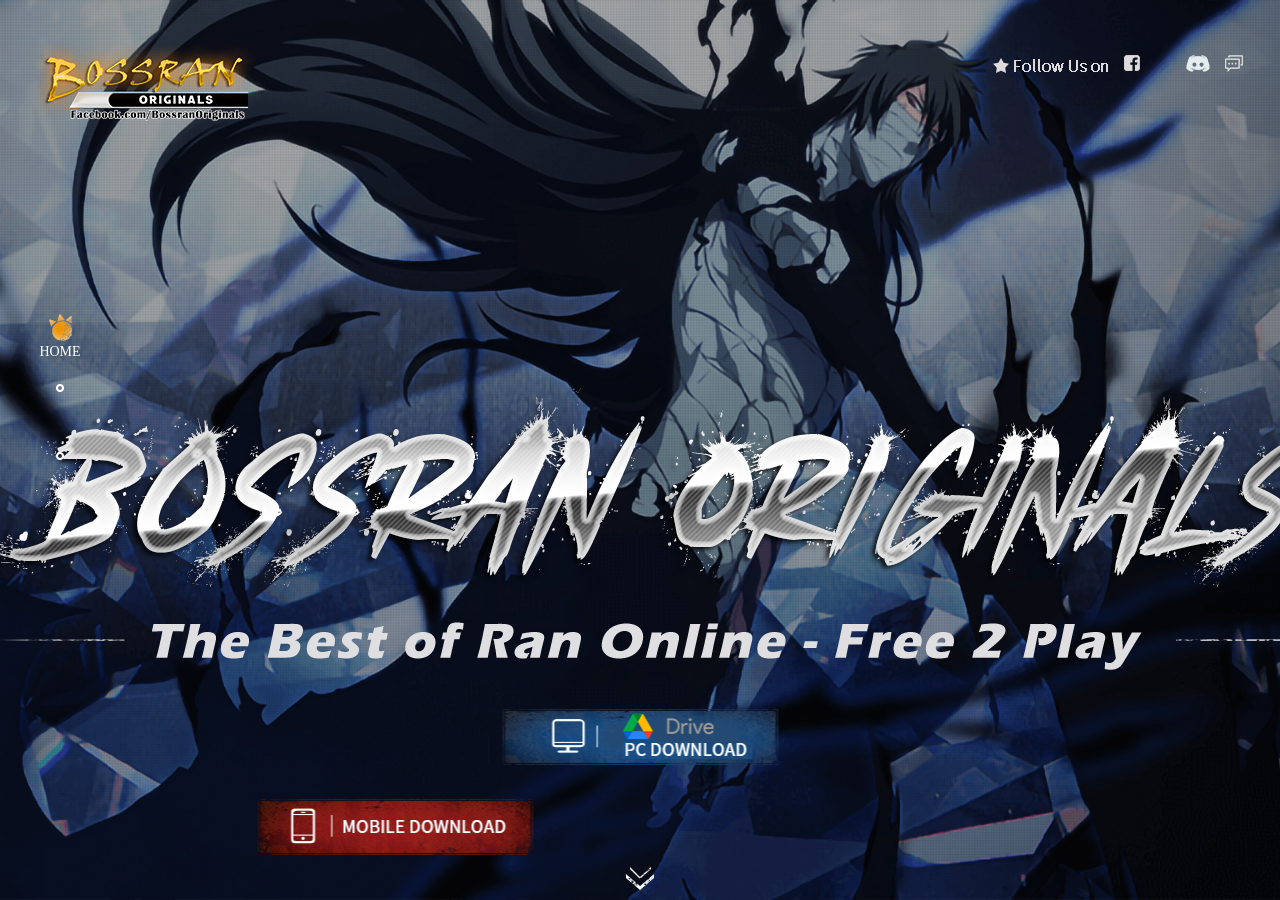
==== commit ce5fe234: "Add files via upload" ====
--- a/index.html
+++ b/index.html
@@ -1,365 +1,274 @@
-<!DOCTYPE html><html><head>
-    <title>Bossran Originals  </title>
-<meta name="keywords" content="LifeAfter, Mobile, New release, Levin City, iOS, App, Zombie, Pvp, Survival Game, Last day on Earth, Survivor, iPhone, iPad, Netease, Official, Download, Install, Play, Free, FPS, RPG, multiplayer, cooperation, online, open world, third-person shooter, adventure, crafting, building, 明日之後，UNDAWN, PUZZLE&amp;SURVIVAL, Walking Dead, sandbox, RAFT, Subnautica, Uncharted Waters, underwater, Season6, mutation, counterattack, Infection Rebirth, Earth Revival, Blue Tide, Bossran Originals, Once Human">
-<meta name="description" content="Mutation Upsurging, Stop the Raging Blue!  ">
-<meta charset="utf-8">
-<meta name="applicable-device" content="PC">
-<meta http-equiv="X-UA-Compatible" content="IE=edge,chrome=1">
-<meta name="renderer" content="webkit|ie-comp|ie-stand">
-<meta name="renderer" content="webkit">
-<meta name="format-detection" content="telephone=no">
-<meta name="format-detection" content="address=no">
-<link rel="dns-prefetch" href="https://comm.res.easebar.com">
-
-
-
-
-<meta name="twitter:card" content="summary_large_image">
-<meta name="twitter:title" content="Bossran Originals  ">
-<meta name="twitter:description" content="Mutation Upsurging, Stop the Raging Blue!  ">
-<meta name="twitter:image" content="https://www.lifeafter.game/pc/gw/20190115141702/data/share_tw2.jpg">
-
-
-
-<meta property="og:url" content="https://www.lifeafter.game/index.html">
-<meta property="og:title" content="Bossran Originals  ">
-<meta property="og:description" content="Mutation Upsurging, Stop the Raging Blue!  ">
-<meta property="og:image" content="images/share_fb2.jpg">
-
-
-<!--This is Git Project From LIFEAFTER.GAME/lifeafter-pc-gw-en-20190115(11041)-->
+<!DOCTYPE html>
+<html>
+  <head>
+    <title>Bossran Originals,Bosran Originals,BossRan,Babyran,RAN,philippines,RANONLINE,RAN private server</title>
+    <meta name="keywords" content="BossRan,RAN,philippines,RANONLINE,RAN private server,EPX, Babyran, BabyranBossran, enx, en2, en3, en4, bossranoriginals, bossranoriginal, bossran original, bossran originals, advertise, ran ads">
+    <meta name="description" content="BossRan,RAN,philippines,RANONLINE,RAN private server,EPX, Babyran, BabyranBossran, enx, en2, en3, en4, bossranoriginals, bossranoriginal, bossran original, bossran originals, advertise, ran ads">
+    <meta charset="utf-8">
+    <meta name="applicable-device" content="PC">
+    <meta http-equiv="X-UA-Compatible" content="IE=edge,chrome=1">
+    <meta name="renderer" content="webkit|ie-comp|ie-stand">
+    <meta name="renderer" content="webkit">
+    <meta name="format-detection" content="telephone=no">
+    <meta name="format-detection" content="address=no">
+    <!-- <link rel="dns-prefetch" href="https://bossranoriginals.online"> -->
+    <meta property="og:url" content="index.html">
+    <meta property="og:title" content="Bossran Originals  ">
+    <meta property="og:description" content="Mutation Upsurging, Stop the Raging Blue!  ">
+    <meta property="og:image" content="images/share_fb2.jpg">
+    <!--This is Git Project From LIFEAFTER.GAME/lifeafter-pc-gw-en-20190115(11041)-->
     <link type="text/css" rel="stylesheet" href="css/alertBox.css" media="all">
     <link rel="stylesheet" href="css/swiper.3.4.1.css">
     <link type="text/css" rel="stylesheet" href="css/index_46b34e4.css" media="all">
-
+    <script async="" src="js/analytics.js"></script>
+  </head>
+  <body id="tpl">
+    <div id="share_content" style="display:none">
+      <h1 style="display:none">Bossran Originals </h1>
+      <div id="share_title" pub-name="分享文案">Bossran Originals </div>
+      <div id="share_desc" pub-name="分享文本">Mutation Upsurging, Stop the Raging Blue! </div>
+      <img id="share_pic" pub-name="分享图片" src="images/share_tw.jpg" alt="分享图片">
+      <div id="share_url" pub-name="分享链接">/index1.html</div>
+    </div>
     
-    <script async="" src="https://www.googletagmanager.com/gtag/js?id=UA-130943468-1"></script>
-    <script>function gtag(){dataLayer.push(arguments)}window.dataLayer=window.dataLayer||[],gtag("js",new Date),gtag("config","UA-130943468-1");</script>
-    
-    <script>window.ga=window.ga||function(){(ga.q=ga.q||[]).push(arguments)},ga.l=+new Date,ga("create","UA-130943468-1","auto"),ga("send","pageview");</script>
-    <script async="" src="js/analytics.js"></script>
-</head>
-
-<body id="tpl">
-    <div id="share_content" style="display:none">
-	<h1 style="display:none">Bossran Originals  </h1>
-	<div id="share_title" pub-name="分享文案">Bossran Originals  </div>
-	<div id="share_desc" pub-name="分享文本">Mutation Upsurging, Stop the Raging Blue!  </div>
-	<img id="share_pic" pub-name="分享图片" src="images/share_tw.jpg" alt="分享图片">
-	<div id="share_url" pub-name="分享链接">https://www.lifeafter.game/index.html</div>
-</div>
     <div class="container">
-
-        
-
-        <div class="swiper-container" id="content_txt">
-            <div class="swiper-wrapper">
-
-                <div class="swiper-slide s1">
-                    <a href="//www.lifeafter.game/index.html" title="logo" class="logo" target="_blank"></a>
-
-    
-    
-    
-
-
-
-<div class="p0-top">
-   
-    <div class="po-select">
-        <div class="header">English</div>
-        <ul class="ul">
-            <li>English</li>
-            <li><a href="//www.lifeafter.jp/index.html" target="_self">日本語</a></li>
-        </ul>
+      <div class="swiper-container" id="content_txt">
+        <div class="swiper-wrapper">
+          <div class="swiper-slide s1">
+            
+            <a href="index.html" title="bossranoriginals" class="logo" target="_blank"></a>
+            <div class="p0-top">
+                <!-- dito yung menu-->
+                <div class="gz-all">
+                    <span class="txt-gz"></span>
+                    <a class="btn-gz fb" target="_blank" href="https://www.facebook.com/bossranoriginals" title="fb"></a>
+                    <a class="btn-gz gp" target="_blank" href="https://www.facebook.com/groups/bossranoriginals" title="groups"></a>
+                    <a class="btn-gz ds" target="_blank" href="https://discord.gg/mDGnV69Hmb" title="discord"></a>
+                    <a class="btn-gz lt" target="_blank" href="https://m.me/ch/AbaMxVO4Ffzj5Hfg/" title="gc"></a>
+                </div>
+                 
+            </div>
+            
+            <div class="slogan"></div>
+            
+            <div class="download-con">
+              <div class="btn-tw-m-hover">
+                
+                <div class="downqcode">
+                  <img src="images/downqcode_4ce45da.png" alt="下載">
+                </div>
+                <div class="down_tips">Scan to Download</div>
+              </div>
+              <div class="btn-box">
+                <a class="btn-tw-pc" id="down-pc" pub-name="pc下載" href="/Download.html" target="_blank" title="PcDownload"></a>
+              <!--   <a class="btn-gq-pc" id="down-gq-pc" pub-name="pc高画质版下載" href="/Download.html" target="_blank" title="PcDownload"></a> -->
+                <!-- <a class="btn-topup" id="more-bonus" pub-name="获得更多奖金" href="http://www.lifeafter.game/giftgrab/" target="_blank" title=""></a> -->
+              </div>
+              <div class="btn-box">
+                <a class="btn-tw-m" href="javascript:;" title="Scan to Download">台灣地區下載</a>
+                <a class="btn-recharge" id="btn-recharge" pub-name="点卡储值" href="/Download.html" target="_blank" title=""></a>
+              </div>
+            </div>
+            <div class="video_bg"></div>
+            <p class="home-arrow"></p>
+          </div>
+          <div class="swiper-slide s2">
+            <div class="video_bg"></div>
+            <div class="cenbox">
+              <h2 class="t"></h2>
+              <div class="feature_line"></div>
+              <div class="feature_line2">
+                <span></span>
+                <span></span>
+                <span></span>
+                <span></span>
+                <span></span>
+              </div>
+              <div class="feature_dot">
+                <span class="on"></span>
+                <span></span>
+                <span></span>
+                <span></span>
+              </div>
+              <div class="feature_num">
+                <p class="fea_cur">01</p>
+                <div class="feature_num_line">
+                  <span></span>
+                </div>
+                <p>04</p>
+              </div>
+              <div class="feature_wrap">
+                <div class="fea_box">
+                  <div>
+                    <img src="images/1_0760aa6.jpg" alt="游戏特色">
+                  </div>
+                  <div>
+                    <img src="images/2_68eb219.jpg" alt="游戏特色">
+                  </div>
+                  <div>
+                    <img src="images/3_d6442ab.jpg" alt="游戏特色">
+                  </div>
+                  <div>
+                    <img src="images/4_631a481.jpg" alt="游戏特色">
+                  </div>
+                  <!--  <div><img src="images/5_6d3e837.jpg" alt="游戏特色"></div> -->
+                </div>
+                <div class="feature_btn">
+                  <span class="prev"></span>
+                  <span class="next"></span>
+                </div>
+              </div>
+            </div>
+          </div>
+          <div class="swiper-slide s3">
+            <div class="cenbox">
+              <div class="til"></div>
+              <h2 class="t">
+                <img src="images/news_5fbc7cd.png" alt="news">
+              </h2>
+              <div class="left_banner">
+                <div class="swiper-container banner">
+                  <div class="swiper-wrapper">
+                    <div class="swiper-slide">
+                      <a href="/latest.html" title="BossRan" target="_blank">
+                        <img src="images/b621e942-314c-4a75-9671-e82f57a3a5b0.jpg" alt="banner">
+                      </a>
+                    </div>
+                    <div class="swiper-slide">
+                      <a href="/latest.html" title="bossranoriginal" target="_blank">
+                        <img src="images/4eb19468-a428-4a7e-ba8c-c46f3b8f159f.jpg" alt="banner">
+                      </a>
+                    </div>
+                    <div class="swiper-slide">
+                      <a href="/latest.html" title="Season 1" target="_blank">
+                        <img src="images/a249f99d-062b-4163-983e-eb0f8e803729.jpg" alt="banner">
+                      </a>
+                    </div>
+                    <!--
+                         <div class="swiper-slide"><a href="http://www.lifeafter.game/news/official/20211021/32863_980792.html" title="The Revenant" target="_blank"><img src="images/ad3aa1c6-b69c-4d10-8dfb-c759c8d09041.jpg" alt="banner"></a></div><div class="swiper-slide"><a href="http://www.lifeafter.game/news/official/20200429/32863_878302.html" title="LifeAfter One Year --Last Days, Final Encounters" target="_blank"><img src="images/6c02dc83-e437-490d-92be-55f8ed0cbe68.jpg" alt="banner"></a></div> -->
+                  </div>
+                </div>
+                <div class="swiper-pagination"></div>
+              </div>
+              <div class="right-news">
+                <div class="news-dot">
+                  <span class="news-span on">Latest</span>
+                  <span class="news-span">News</span>
+                  <span class="news-span">Announcement / Update</span>
+                  <!-- <span class="news-span">Guide</span> -->
+                </div>
+                <a class="news-more" title="More information" href="/latest.html" target="_blank">More information +</a>
+                <ul class="slide-news">
+                  <li class="on">
+                    <!---------------------- [ Latest ] ----------------------------------------------------------------->
+                    <a class="news-a" href="/latest.html" title="Maintenance Update 11/08" target="_blank">
+                      <h2 class="news-tit">Maintenance Update 11/08</h2>
+                      <p class="news-core">HopeRadioandtheGoldenDragon"—NewExpansionBringsRevelatio </p>
+                    </a>
+                    <a class="news-a" href="/latest.html" title="Maintenance Update 11/08" target="_blank">
+                        <h2 class="news-tit">Maintenance Update 11/08</h2>
+                        <p class="news-core"> [Celebration]1.! </p>
+                      </a>
+                    <!--END-->
+                  </li>
+                  <li>
+                    <!---------------------- [ News ] ----------------------------------------------------------------->
+                    <a class="news-a" href="/latest.html" title="asd"  target="_blank">
+                      <h2 class="news-tit">"Hope Radio and the Golden Dragon" — LifeAfter New Expansion Brings Revelation, Treasure, and Party Fun!</h2>
+                      <p class="news-core"> "HopeRadioandtheGoldenDragon"—LifeAfterNewExpansionBringsRevelation,Treasure,andPartyFun!LifeAfter,theleadingpioneerofopen-worlddoomsdaysurvivalmobilegame,haslauncheditsYearoftheDragonSpringFestivalexpansion:"HopeRadioandtheGoldenDragon,"officiallyonFebruary2nd.Claimyourpersonalportableradioformysteriousmessages,andjoinbothnewandoldfriendsinuncoveringthetruthbehinditall.SafeguardtheGoldenDragonTreasurefromtheswarmingInfectedandenjoyajoyfulpartywithfriendsinthegame! </p>
+                    </a>
+                    <!--END-->
+                  </li>
+                  <li>
+                    <!---------------------- [ Update ] ----------------------------------------------------------------->
+                    <a class="news-a" href="/latest.html" title="Maintenance Update 11/08" target="_blank">
+                      <h2 class="news-tit">Maintenance Update 11/08</h2>
+                      <p class="news-core"> [Celebration]1.CelebrationSquare:FromNovember8toNovember21,TomorrowLandwillundergoamajorrenovation.Duringthistime,theFederationwillsetupaCelebrationSquareforallSurvivors,featuringfiveexcitingmodulestoexplore:CelebrationCake,CelebrationFireworks,CelebrationMerchant,CelebrationDanceFloor,andLifeAfterExhibition.Plus,therewillberichrewardsupforgrabs!Don'tmissout! </p>
+                    </a>
+                    <!--END-->
+                  </li>
+                  <!-- <li><a class="news-a" href="//www.lifeafter.game/news/strategy/20230814/32865_1104323.html" title="Master the Ice Hazard in Just Three Minutes: A Detailed Guide for Beginners" target="_blank"><h2 class="news-tit">Master the Ice Hazard in Just Three Minutes: A Detailed Guide for Beginners</h2><p class="news-core">
+                    IntheworldofLifeAfterAnewPVPmode'IceHazard'hasbeenintroducedToday,Lucinabringsyouastep-by-stepbeginner'sguideTosurvivinginthe'IceHazard'Checkitout!
+                </p></a></li> -->
+                </ul>
+              </div>
+              <!--This is Git Project From LIFEAFTER.GAME/lifeafter-pc-gw-en-20190115(11041)-->
+              <!--stamp:e8e35d1d-43f0-4613-83cd-572bfbb4f640,tplId:23351,pageId:26154,tplName:明日之后英文版-公测官网-PC[index][正式][11041]-->
+            </div>
+            <p class="home-arrow"></p>
+          </div>
+          <li class="swiper-slide page3">
+            <div class="cenbox">
+              <div class="til"></div>
+              <div class="swiper-container KvSwiper" id="KvSwiper">
+                <div class="swiper-wrapper">
+                  <div class="swiper-slide swiperKv">
+                    <img src="images/img5_c5d9f45.jpg" alt="KV">
+                  </div>
+                  <div class="swiper-slide swiperKv">
+                    <img src="images/img6_f1bc1ab.jpg" alt="KV">
+                  </div>
+                  <div class="swiper-slide swiperKv">
+                    <img src="images/img7_a8eda0c.jpg" alt="KV">
+                  </div>
+                  <div class="swiper-slide swiperKv">
+                    <img src="images/img3_0c249c6.jpg" alt="KV">
+                  </div>
+                </div>
+              </div>
+              <div class="swiper-pagination KvSwiper-pagination"></div>
+              <div class="swiper-button-next page1-next"></div>
+              <div class="swiper-button-prev page1-prev"></div>
+            </div>
+          </li>
+          <div class="swiper-slide last-screen">
+            <div class="footer_box">
+              <div class="footer">
+                <a href="/index.html" class="footer_logo" target="_blank"></a>
+                <div class="txt">
+                  <p>
+                    <a href="/" target="_blank" class="underline">Privacy Policy</a>, <a href="/" target="_blank" class="underline">Terms and Conditions</a>
+                  </p>
+                  <p class="year">©2004 Min Communications, Inc.All Rights Reserved</p>
+                </div>
+                <div class="txt"> Company Address: Unit 802, of 8th Floor of Chuang's Tower, <br> 30-32 Connaught Road, Central, Hong Kong </div>
+                <div class="txt"> Contact Us: <span>bossranoriginals@gmail.com</span>
+                  <br>
+                </div>
+              </div>
+            </div>
+          </div>
+        </div>
+        <div class="swiper-pagination content-pagination nav_pagination">
+          <div class="swiper-pagination-bullet nav_bullet on"></div>
+          <div class="swiper-pagination-bullet nav_bullet"></div>
+          <div class="swiper-pagination-bullet nav_bullet"></div>
+          <div class="swiper-pagination-bullet nav_bullet"></div>
+        </div>
+      </div>
+      <div class="Layer"></div>
+      <div class="pop video-pop" id="video-pop">
+        <a href="javascript:;" class="close" title="">
+          <s></s>
+        </a>
+        <div class="video-box"></div>
+      </div>
+      <div class="sea-pop pop">
+        <a href="javascript:;" class="v_close"></a>
+        <div class="sea"></div>
+      </div>
+      <div class="pop popImg">
+        <a href="javascript:;" class="v_close"></a>
+        <a href="javascript:;" class="pic-down" id="pic-down"></a>
+        <img class="neir" src="">
+      </div>
     </div>
-   <div class="gz-all">
-       <span class="txt-gz"></span>
-       <a class="btn-gz fb" target="_blank" href="https://www.facebook.com/LifeAfter.en" title=""></a>
-       <a class="btn-gz tw" target="_blank" href="https://twitter.com/LifeAfter_en" title=""></a>
-       <a class="btn-gz ds" target="_blank" href="https://discord.gg/LifeAfter" title=""></a>
-       <a class="btn-gz lt" target="_blank" href="https://lifeafter.16163.com/" title=""></a>
-       <a class="btn-gz ytb" target="_blank" href="https://www.youtube.com/channel/UCgGn6T7CV137rafeG-iFuxg" title=""></a>
-   </div>
-</div>
-
-
-                    <div class="slogan"></div>
-                    
-                    <div class="download-con">
-                        <div class="btn-tw-m-hover">
-                            <div class="downqcode">
-                                <img src="images/downqcode_4ce45da.png" alt="下載">
-                            </div>
-                            <div class="down_tips">Scan to Download</div>
-                        </div>
-                        <div class="btn-box">
-                            <a class="btn-tw-pc" id="down-pc" pub-name="pc下載" href="https://g.126.fm/02zFKTa" target="_blank" title="PcDownload"></a>
-                            <a class="btn-gq-pc" id="down-gq-pc" pub-name="pc高画质版下載" href="https://g66na.gdl.easebar.com/LifeAfter_new_20240308_g.exe" target="_blank" title="PcDownload"></a>
-                            <a class="btn-topup" id="more-bonus" pub-name="获得更多奖金" href="http://www.lifeafter.game/giftgrab/" target="_blank" title=""></a>
-                        </div>
-                       <div class="btn-box">
-                            <a class="btn-tw-m" href="javascript:;" title="IOS下載">台灣地區下載</a>
-                            <a class="btn-recharge" id="btn-recharge" pub-name="点卡储值" href="https://pay.neteasegames.com/lifeafter/topup?c=m.1.ow_en_pc_4.10" target="_blank" title=""></a>
-                        </div>
-                    </div>
-                    <div class="video_bg">
-                        
-                        
-
-                    </div>
-
-                    <p class="home-arrow"></p>
-                </div>
-                <div class="swiper-slide s2">
-                    <div class="video_bg">
-                        
-                    </div>
-                    <div class="cenbox">
-                        <h2 class="t">
-                            
-                        </h2>
-                        <div class="feature_line"></div>
-                        <div class="feature_line2">
-                            <span></span>
-                            <span></span>
-                            <span></span>
-                            <span></span>
-                            <span></span>
-                          
-                        </div>
-
-
-
-
-
-
-
-
-
-
-
-
-
-
-
-
-
-
-
-
-
-                        <div class="feature_dot">
-                            <span class="on"></span>
-                            <span></span>
-                            <span></span>
-                            <span></span>
-                          
-                        </div>
-                        <div class="feature_num">
-                            <p class="fea_cur">01</p>
-                            <div class="feature_num_line">
-                                <span></span>
-                            </div>
-                            <p>04</p>
-                        </div>
-
-                        <div class="feature_wrap">
-                            <div class="fea_box">
-                                <div><img src="images/1_0760aa6.jpg" alt="游戏特色"></div>
-                                <div><img src="images/2_68eb219.jpg" alt="游戏特色"></div>
-                                <div><img src="images/3_d6442ab.jpg" alt="游戏特色"></div>
-                                <div><img src="images/4_631a481.jpg" alt="游戏特色"></div>
-                             <!--  <div><img src="images/5_6d3e837.jpg" alt="游戏特色"></div> --> 
-                            </div>
-                            <div class="feature_btn">
-                                <span class="prev"></span>
-                                <span class="next"></span>
-                            </div>
-                        </div>
-                    </div>
-                    
-                </div>
-                
-                <div class="swiper-slide s3">
-                    <div class="cenbox">
-                        <div class="til"></div>
-                        <h2 class="t">
-                            <img src="images/news_5fbc7cd.png" alt="news">
-                        </h2>
-
-                        
-                        <div class="left_banner">
-    <div class="swiper-container banner">
-        <div class="swiper-wrapper">
-                         <div class="swiper-slide">
-                <a href="https://www.lifeafter.game/news/official/20240202/32863_1136248.html" title="" hope="" radio="" and="" the="" golden="" dragon"="" —="" lifeafter="" new="" expansion="" brings="" revelation,="" treasure,="" party="" fun!"="" target="_blank">
-                    <img src="images/b621e942-314c-4a75-9671-e82f57a3a5b0.jpg" alt="banner">
-                </a>
-            </div>
-                         <div class="swiper-slide">
-                <a href="http://www.lifeafter.game/news/update/20220812/32864_1036896.html" title="LifeAfter: Sea of Zombie Launches Today!" target="_blank">
-                    <img src="images/4eb19468-a428-4a7e-ba8c-c46f3b8f159f.jpg" alt="banner">
-                </a>
-            </div>
-                         <div class="swiper-slide">
-                <a href="http://www.lifeafter.game/news/official/20211104/32863_983769.html" title="Season 4" target="_blank">
-                    <img src="images/a249f99d-062b-4163-983e-eb0f8e803729.jpg" alt="banner">
-                </a>
-            </div>
-            <!--
-                         <div class="swiper-slide">
-                <a href="http://www.lifeafter.game/news/official/20211021/32863_980792.html" title="The Revenant" target="_blank">
-                    <img src="images/ad3aa1c6-b69c-4d10-8dfb-c759c8d09041.jpg" alt="banner">
-                </a>
-            </div>
-                         <div class="swiper-slide">
-                <a href="http://www.lifeafter.game/news/official/20200429/32863_878302.html" title="LifeAfter One Year --Last Days, Final Encounters" target="_blank">
-                    <img src="images/6c02dc83-e437-490d-92be-55f8ed0cbe68.jpg" alt="banner">
-                </a>
-            </div> -->
-                    </div>
-    </div>
-    <div class="swiper-pagination"></div>
-</div>
-<div class="right-news">
-    <div class="news-dot">
-        <span class="news-span on">Latest</span>
-        <span class="news-span">News</span>
-        <span class="news-span">Announcement</span>
-        <!-- <span class="news-span">Guide</span> -->
-    </div>
-    <a class="news-more" title="More information" href="//www.lifeafter.game/news/index.html" target="_blank">More information +</a>
-
-    <ul class="slide-news">
-        <li class="on">
-                         <a class="news-a" href="//www.lifeafter.game/news/update/20241107/32864_1192095.html" title="Maintenance Update 11/08" target="_blank">
-                <h2 class="news-tit">Maintenance Update 11/08</h2>
-                <p class="news-core">
-                    [Celebration]1.CelebrationSquare:FromNovember8toNovember21,TomorrowLandwillundergoamajorrenovation.Duringthistime,theFederationwillsetupaCelebrationSquareforallSurvivors,featuringfiveexcitingmodulestoexplore:CelebrationCake,CelebrationFireworks,CelebrationMerchant,CelebrationDanceFloor,andLifeAfterExhibition.Plus,therewillberichrewardsupforgrabs!Don'tmissout!
-                </p>
-            </a>
-
-             <!--END-->
-                    </li>
-        <li>
-            <!--END-->
-                         <a class="news-a" href="//www.lifeafter.game/news/official/20240202/32863_1136248.html" title="" hope="" radio="" and="" the="" golden="" dragon"="" —="" lifeafter="" new="" expansion="" brings="" revelation,="" treasure,="" party="" fun!"="" target="_blank">
-                <h2 class="news-tit">"Hope Radio and the Golden Dragon" — LifeAfter New Expansion Brings Revelation, Treasure, and Party Fun!</h2>
-                <p class="news-core">
-                    "HopeRadioandtheGoldenDragon"—LifeAfterNewExpansionBringsRevelation,Treasure,andPartyFun!LifeAfter,theleadingpioneerofopen-worlddoomsdaysurvivalmobilegame,haslauncheditsYearoftheDragonSpringFestivalexpansion:"HopeRadioandtheGoldenDragon,"officiallyonFebruary2nd.Claimyourpersonalportableradioformysteriousmessages,andjoinbothnewandoldfriendsinuncoveringthetruthbehinditall.SafeguardtheGoldenDragonTreasurefromtheswarmingInfectedandenjoyajoyfulpartywithfriendsinthegame!
-                </p>
-            </a>
-            <!--END-->
-                    </li>
-        <li>
-            <!--END-->
-                         <a class="news-a" href="//www.lifeafter.game/news/update/20241107/32864_1192095.html" title="Maintenance Update 11/08" target="_blank">
-                <h2 class="news-tit">Maintenance Update 11/08</h2>
-                <p class="news-core">
-                    [Celebration]1.CelebrationSquare:FromNovember8toNovember21,TomorrowLandwillundergoamajorrenovation.Duringthistime,theFederationwillsetupaCelebrationSquareforallSurvivors,featuringfiveexcitingmodulestoexplore:CelebrationCake,CelebrationFireworks,CelebrationMerchant,CelebrationDanceFloor,andLifeAfterExhibition.Plus,therewillberichrewardsupforgrabs!Don'tmissout!
-                </p>
-            </a>
-             <!--END-->
-                    </li>
-        <!-- <li>
-                         <a class="news-a" href="//www.lifeafter.game/news/strategy/20230814/32865_1104323.html" title="Master the Ice Hazard in Just Three Minutes: A Detailed Guide for Beginners" target="_blank">
-                <h2 class="news-tit">Master the Ice Hazard in Just Three Minutes: A Detailed Guide for Beginners</h2>
-                <p class="news-core">
-                    IntheworldofLifeAfterAnewPVPmode'IceHazard'hasbeenintroducedToday,Lucinabringsyouastep-by-stepbeginner'sguideTosurvivinginthe'IceHazard'Checkitout!
-                </p>
-            </a>
-                    </li> -->
-    </ul>
-</div>
-<!--This is Git Project From LIFEAFTER.GAME/lifeafter-pc-gw-en-20190115(11041)-->
-<!--stamp:e8e35d1d-43f0-4613-83cd-572bfbb4f640,tplId:23351,pageId:26154,tplName:明日之后英文版-公测官网-PC[index][正式][11041]-->
-                    </div>
-                    <p class="home-arrow"></p>
-                </div>
-
-                <li class="swiper-slide page3">
-                    <div class="cenbox">
-                        <div class="til"></div>
-                        
-                        <div class="swiper-container KvSwiper" id="KvSwiper">
-                            <div class="swiper-wrapper">
-                                <div class="swiper-slide swiperKv"><img src="images/img5_c5d9f45.jpg" alt="KV"></div>
-                                <div class="swiper-slide swiperKv"><img src="images/img6_f1bc1ab.jpg" alt="KV"></div>
-                                <div class="swiper-slide swiperKv"><img src="images/img7_a8eda0c.jpg" alt="KV"></div>
-                                <div class="swiper-slide swiperKv"><img src="images/img3_0c249c6.jpg" alt="KV"></div>
-                            </div>
-                            
-                        </div>
-                        
-                        <div class="swiper-pagination KvSwiper-pagination"></div>
-                        
-                        <div class="swiper-button-next page1-next"></div>
-                        <div class="swiper-button-prev page1-prev"></div>
-                        
-                    </div>
-                </li>
-
-                <div class="swiper-slide last-screen">
-                    <div class="footer_box">
-    <div class="footer">
-        
-        <a href="https://www.fb.com/" class="footer_logo" target="_blank"></a>
-        <div class="txt">
-            <p>
-                <a href="https://protocol.unisdk.easebar.com/release/latest_v475.html" target="_blank" class="underline">Privacy Policy</a>, 
-                <a href="https://protocol.unisdk.netease.com/release/latest_v486.html" target="_blank" class="underline">Terms and Conditions</a>
-            </p>
-            <p class="year">©2004 Min Communications, Inc.All Rights Reserved</p>
-        </div>
-        <div class="txt">
-            Company Address: Unit 802, of 8th Floor of Chuang's Tower, <br>
-            30-32 Connaught Road, Central, Hong Kong
-        </div>
-        <div class="txt">
-            Contact Us: <span>bossranoriginals@gmail.com</span><br>
-        </div>
-    </div>
-</div>
-
-                </div>
-            </div>
-            <div class="swiper-pagination content-pagination nav_pagination">
-                <div class="swiper-pagination-bullet nav_bullet on"></div>
-                <div class="swiper-pagination-bullet nav_bullet"></div>
-                <div class="swiper-pagination-bullet nav_bullet"></div>
-                <div class="swiper-pagination-bullet nav_bullet"></div>
-
-            </div>
-        </div>
-        <div class="Layer"></div>
-
-<div class="pop video-pop" id="video-pop">
-	<a href="javascript:;" class="close" title=""><s></s></a>
-	<div class="video-box"></div>
-</div>
-
-<div class="sea-pop pop">
-	<a href="javascript:;" class="v_close"></a>
-	<div class="sea"></div>
-</div>
-
-
-<div class="pop popImg">
-    <a href="javascript:;" class="v_close"></a>
-    <a href="javascript:;" class="pic-down" id="pic-down"></a>
-    <img class="neir" src="">
-</div>
-    </div>
-
     <script charset="utf-8" src="js/jquery%28mixNIE%29.1.11.js"></script>
     <script charset="utf-8" src="js/swiper.3.4.1.js"></script>
     <script charset="utf-8" src="js/jquery.superslide.js"></script>
     <script charset="utf-8" src="js/common_ce2732b.js"></script>
     <script charset="utf-8" src="js/index_fa309bd.js"></script>
-
-
-
-
-
-</body></html><!--This is Git Project From LIFEAFTER.GAME/lifeafter-pc-gw-en-20190115(11041)--><!--This is Git Project From LIFEAFTER.GAME/lifeafter-pc-gw-en-20190115(11041)-->+  </body>
+</html>
+<!--This is Git Project From LIFEAFTER.GAME/lifeafter-pc-gw-en-20190115(11041)-->
+<!--This is Git Project From LIFEAFTER.GAME/lifeafter-pc-gw-en-20190115(11041)-->
